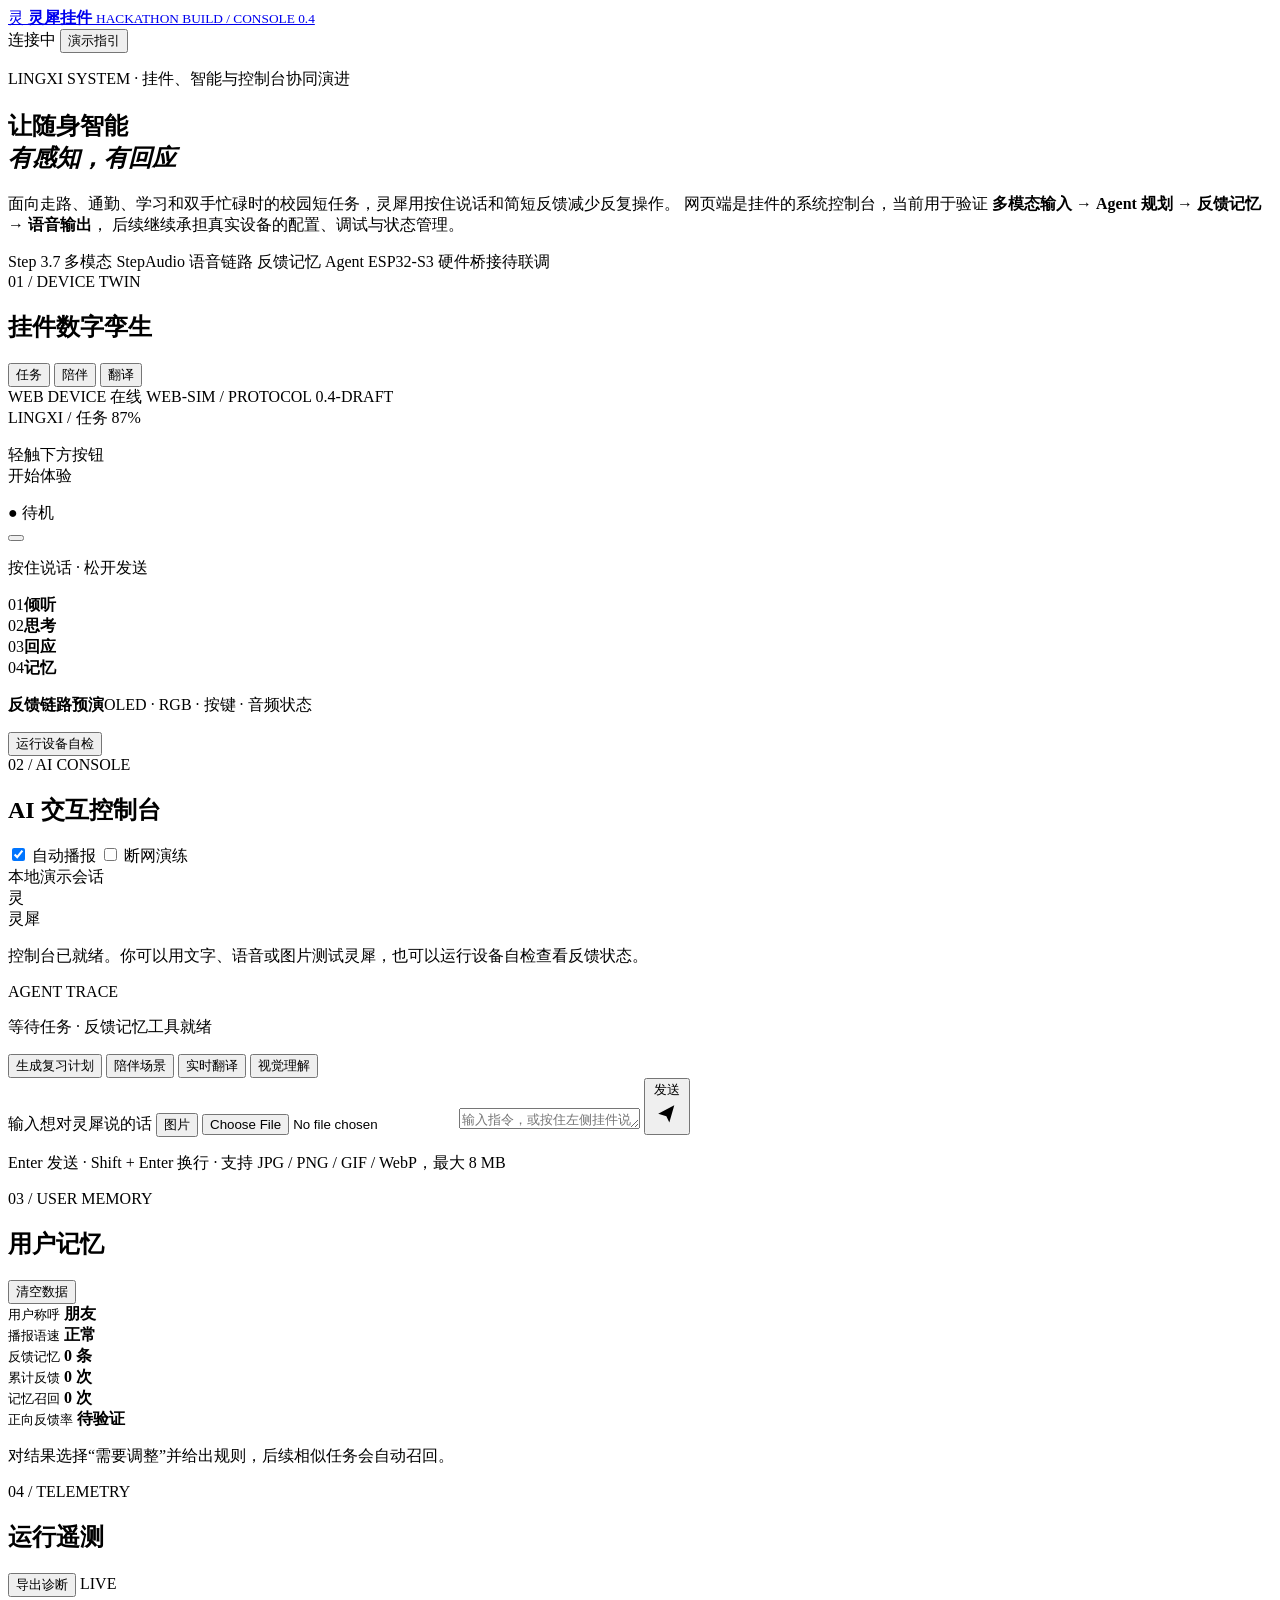
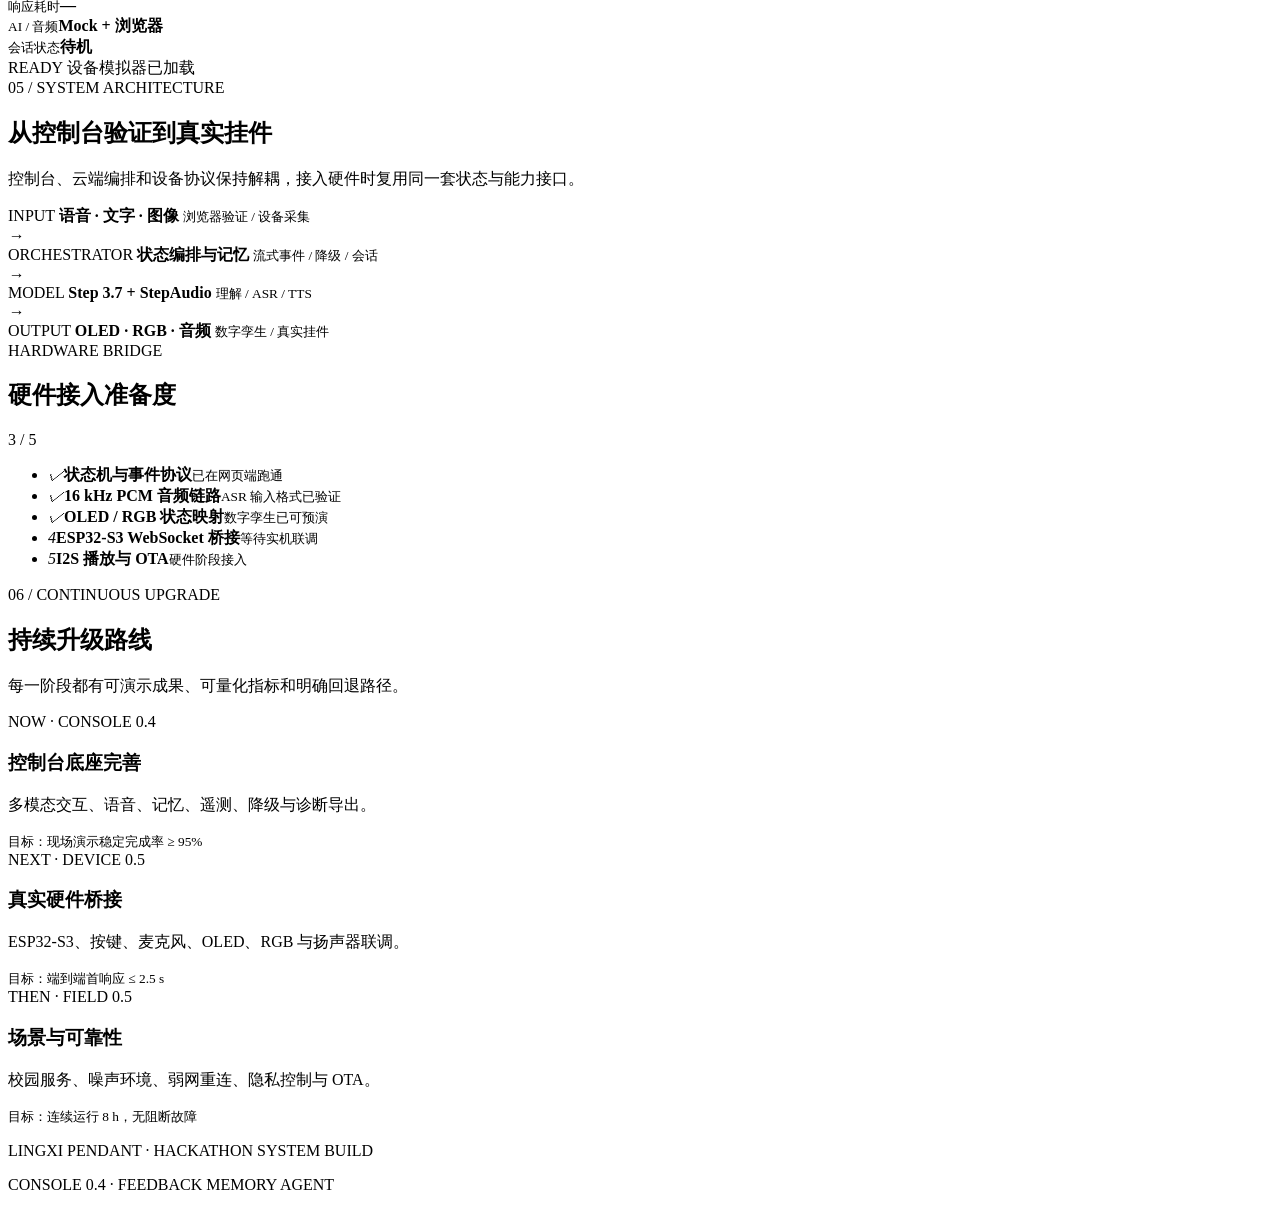
==== public/index.html @ 33b8f29c "feat: surface memory evidence for judging" ====
<!doctype html>
<html lang="zh-CN">
  <head>
    <meta charset="utf-8" />
    <meta name="viewport" content="width=device-width, initial-scale=1" />
    <meta
      name="description"
      content="灵犀挂件系统控制台：多模态交互、语音链路、设备状态、用户记忆与硬件接入准备度。"
    />
    <title>灵犀挂件 · 系统控制台</title>
    <link rel="icon" href="/favicon.svg" type="image/svg+xml" />
    <link rel="stylesheet" href="/styles.css" />
  </head>
  <body>
    <div class="ambient ambient-one" aria-hidden="true"></div>
    <div class="ambient ambient-two" aria-hidden="true"></div>

    <header class="topbar">
      <a class="brand" href="#demo" aria-label="灵犀挂件系统控制台首页">
        <span class="brand-mark" aria-hidden="true">灵</span>
        <span>
          <strong>灵犀挂件</strong>
          <small>HACKATHON BUILD / CONSOLE 0.4</small>
        </span>
      </a>
      <div class="topbar-actions">
        <span class="server-badge" id="serverBadge">
          <i aria-hidden="true"></i>
          <span>连接中</span>
        </span>
        <button class="ghost-button" id="showGuideButton" type="button">演示指引</button>
      </div>
    </header>

    <main id="demo">
      <section class="hero-copy" aria-labelledby="pageTitle">
        <div>
          <p class="kicker"><span>LINGXI SYSTEM</span> · 挂件、智能与控制台协同演进</p>
          <h1 id="pageTitle">让随身智能<br /><em>有感知，有回应</em></h1>
        </div>
        <p class="hero-description">
          面向走路、通勤、学习和双手忙碌时的校园短任务，灵犀用按住说话和简短反馈减少反复操作。
          网页端是挂件的系统控制台，当前用于验证
          <strong>多模态输入 → Agent 规划 → 反馈记忆 → 语音输出</strong>，
          后续继续承担真实设备的配置、调试与状态管理。
        </p>
      </section>

      <div class="build-strip" aria-label="当前系统能力">
        <span><i></i> Step 3.7 多模态</span>
        <span><i></i> StepAudio 语音链路</span>
        <span><i></i> 反馈记忆 Agent</span>
        <span class="planned"><i></i> ESP32-S3 硬件桥接待联调</span>
      </div>

      <section class="demo-grid" aria-label="灵犀挂件交互演示">
        <article class="device-card panel">
          <div class="panel-heading">
            <div>
              <span class="section-index">01 / DEVICE TWIN</span>
              <h2>挂件数字孪生</h2>
            </div>
            <div class="mode-select" role="group" aria-label="选择挂件模式">
              <button class="mode-option active" type="button" data-mode="assistant">任务</button>
              <button class="mode-option" type="button" data-mode="companion">陪伴</button>
              <button class="mode-option" type="button" data-mode="translate">翻译</button>
            </div>
          </div>

          <div class="device-meta" aria-label="当前设备信息">
            <span id="deviceIdLabel"><i></i> WEB DEVICE 在线</span>
            <span id="protocolLabel">WEB-SIM / PROTOCOL 0.4-DRAFT</span>
          </div>

          <div class="device-stage" data-state="idle" id="deviceStage">
            <div class="signal-waves" aria-hidden="true">
              <span></span><span></span><span></span>
            </div>
            <div class="lanyard" aria-hidden="true"></div>
            <div class="pendant-shadow" aria-hidden="true"></div>
            <div class="pendant-shell">
              <div class="rgb-ring" aria-hidden="true"></div>
              <div class="pendant-face">
                <div class="oled" aria-live="polite" aria-atomic="true">
                  <div class="oled-topline">
                    <span id="oledMode">LINGXI / 任务</span>
                    <span class="battery">87%</span>
                  </div>
                  <div class="oled-glyph" id="oledGlyph" aria-hidden="true">
                    <i></i><i></i><i></i><i></i><i></i>
                  </div>
                  <p id="oledText">轻触下方按钮<br />开始体验</p>
                  <span class="oled-status" id="oledStatus">● 待机</span>
                </div>
                <button
                  class="hardware-button"
                  id="talkButton"
                  type="button"
                  aria-label="按住说话，松开发送"
                >
                  <span aria-hidden="true"></span>
                </button>
                <div class="speaker" aria-hidden="true">
                  <i></i><i></i><i></i><i></i><i></i>
                </div>
              </div>
            </div>
            <p class="hold-tip" id="holdTip">按住说话 · 松开发送</p>
          </div>

          <div class="state-strip" aria-label="当前处理状态">
            <div class="state-item active" data-pipeline="listening">
              <span>01</span><strong>倾听</strong>
            </div>
            <i></i>
            <div class="state-item" data-pipeline="thinking">
              <span>02</span><strong>思考</strong>
            </div>
            <i></i>
            <div class="state-item" data-pipeline="speaking">
              <span>03</span><strong>回应</strong>
            </div>
            <i></i>
            <div class="state-item" data-pipeline="memory">
              <span>04</span><strong>记忆</strong>
            </div>
          </div>

          <div class="device-actions">
            <p><strong>反馈链路预演</strong><span>OLED · RGB · 按键 · 音频状态</span></p>
            <button class="self-test-button" id="selfTestButton" type="button">运行设备自检</button>
          </div>
        </article>

        <article class="conversation-card panel">
          <div class="panel-heading conversation-heading">
            <div>
              <span class="section-index">02 / AI CONSOLE</span>
              <h2>AI 交互控制台</h2>
            </div>
            <div class="console-toggles">
              <label class="offline-toggle audio-toggle" title="控制是否自动播放语音回复">
                <input id="audioToggle" type="checkbox" checked />
                <span aria-hidden="true"></span>
                自动播报
              </label>
              <label class="offline-toggle" title="模拟现场断网与优雅降级">
                <input id="offlineToggle" type="checkbox" />
                <span aria-hidden="true"></span>
                断网演练
              </label>
            </div>
          </div>

          <div class="conversation" id="conversation" aria-live="polite">
            <div class="date-divider"><span>本地演示会话</span></div>
            <div class="message assistant-message welcome-message">
              <div class="avatar">灵</div>
              <div>
                <span class="message-role">灵犀</span>
                <p>控制台已就绪。你可以用文字、语音或图片测试灵犀，也可以运行设备自检查看反馈状态。</p>
              </div>
            </div>
          </div>

          <div class="agent-trace" aria-live="polite">
            <span>AGENT TRACE</span>
            <p id="agentTraceText">等待任务 · 反馈记忆工具就绪</p>
          </div>

          <div class="suggestions" aria-label="推荐演示问题">
            <button type="button" data-prompt="请帮我制定一个晚上两小时的复习计划，给出步骤和理由">生成复习计划</button>
            <button type="button" data-mode-target="companion" data-prompt="今天心情不好怎么办">陪伴场景</button>
            <button type="button" data-mode-target="translate" data-prompt="翻译：请问附近有不含花生的菜吗？">实时翻译</button>
            <button type="button" data-action="image">视觉理解</button>
          </div>

          <form class="composer" id="composer">
            <label class="sr-only" for="messageInput">输入想对灵犀说的话</label>
            <button class="attach-button" id="imageButton" type="button" aria-label="添加图片" title="添加图片进行视觉问答">图片</button>
            <input class="sr-only" id="imageInput" type="file" accept="image/jpeg,image/png,image/gif,image/webp" />
            <textarea
              id="messageInput"
              rows="1"
              maxlength="500"
              placeholder="输入指令，或按住左侧挂件说话…"
            ></textarea>
            <button class="send-button" id="sendButton" type="submit" aria-label="发送消息">
              <span>发送</span>
              <svg viewBox="0 0 24 24" aria-hidden="true">
                <path d="m5 12 13-7-4 14-2.4-5.1L5 12Z"></path>
              </svg>
            </button>
          </form>
          <div class="image-preview" id="imagePreview" hidden>
            <img id="imagePreviewImage" alt="待发送的图片预览" />
            <span id="imagePreviewName"></span>
            <button id="removeImageButton" type="button" aria-label="移除图片">×</button>
          </div>
          <p class="composer-note">Enter 发送 · Shift + Enter 换行 · 支持 JPG / PNG / GIF / WebP，最大 8 MB</p>
        </article>
      </section>

      <section class="insights-grid" aria-label="控制台状态与记忆">
        <article class="memory-card panel">
          <div class="mini-heading">
            <div>
              <span class="section-index">03 / USER MEMORY</span>
              <h2>用户记忆</h2>
            </div>
            <button class="text-button" id="resetButton" type="button">清空数据</button>
          </div>
          <div class="profile-grid">
            <div>
              <small>用户称呼</small>
              <strong id="profileName">朋友</strong>
            </div>
            <div>
              <small>播报语速</small>
              <strong id="profileRate">正常</strong>
            </div>
            <div>
              <small>反馈记忆</small>
              <strong id="feedbackMemoryCount">0 条</strong>
            </div>
          </div>
          <div class="memory-evidence" aria-label="反馈记忆效果指标">
            <div>
              <small>累计反馈</small>
              <strong id="feedbackCountMetric">0 次</strong>
            </div>
            <div>
              <small>记忆召回</small>
              <strong id="recallUsesMetric">0 次</strong>
            </div>
            <div>
              <small>正向反馈率</small>
              <strong id="positiveRateMetric">待验证</strong>
            </div>
          </div>
          <p class="memory-note" id="memoryNote">
            对结果选择“需要调整”并给出规则，后续相似任务会自动召回。
          </p>
        </article>

        <article class="metrics-card panel">
          <div class="mini-heading">
            <div>
              <span class="section-index">04 / TELEMETRY</span>
              <h2>运行遥测</h2>
            </div>
            <div class="telemetry-actions">
              <button class="text-button" id="exportButton" type="button">导出诊断</button>
              <span class="live-label"><i></i> LIVE</span>
            </div>
          </div>
          <div class="metric-row">
            <div><small>响应耗时</small><strong id="latencyMetric">—</strong></div>
            <div><small>AI / 音频</small><strong id="providerMetric">Mock + 浏览器</strong></div>
            <div><small>会话状态</small><strong id="sessionMetric">待机</strong></div>
          </div>
          <div class="event-log" id="eventLog" aria-live="polite">
            <span><time>READY</time> 设备模拟器已加载</span>
          </div>
        </article>
      </section>

      <section class="system-section" aria-labelledby="systemTitle">
        <div class="section-heading-wide">
          <div>
            <span class="section-index">05 / SYSTEM ARCHITECTURE</span>
            <h2 id="systemTitle">从控制台验证到真实挂件</h2>
          </div>
          <p>控制台、云端编排和设备协议保持解耦，接入硬件时复用同一套状态与能力接口。</p>
        </div>

        <div class="system-grid">
          <article class="architecture-card panel">
            <div class="flow-node input-node">
              <span>INPUT</span>
              <strong>语音 · 文字 · 图像</strong>
              <small>浏览器验证 / 设备采集</small>
            </div>
            <i class="flow-arrow" aria-hidden="true">→</i>
            <div class="flow-node core-node">
              <span>ORCHESTRATOR</span>
              <strong>状态编排与记忆</strong>
              <small>流式事件 / 降级 / 会话</small>
            </div>
            <i class="flow-arrow" aria-hidden="true">→</i>
            <div class="flow-node model-node">
              <span>MODEL</span>
              <strong>Step 3.7 + StepAudio</strong>
              <small>理解 / ASR / TTS</small>
            </div>
            <i class="flow-arrow" aria-hidden="true">→</i>
            <div class="flow-node output-node">
              <span>OUTPUT</span>
              <strong>OLED · RGB · 音频</strong>
              <small>数字孪生 / 真实挂件</small>
            </div>
          </article>

          <article class="readiness-card panel">
            <div class="mini-heading">
              <div>
                <span class="section-index">HARDWARE BRIDGE</span>
                <h2>硬件接入准备度</h2>
              </div>
              <span class="readiness-score">3 / 5</span>
            </div>
            <ul class="readiness-list">
              <li class="ready"><i>✓</i><span><strong>状态机与事件协议</strong><small>已在网页端跑通</small></span></li>
              <li class="ready"><i>✓</i><span><strong>16 kHz PCM 音频链路</strong><small>ASR 输入格式已验证</small></span></li>
              <li class="ready"><i>✓</i><span><strong>OLED / RGB 状态映射</strong><small>数字孪生已可预演</small></span></li>
              <li><i>4</i><span><strong>ESP32-S3 WebSocket 桥接</strong><small>等待实机联调</small></span></li>
              <li><i>5</i><span><strong>I2S 播放与 OTA</strong><small>硬件阶段接入</small></span></li>
            </ul>
          </article>
        </div>
      </section>

      <section class="roadmap-card panel" aria-labelledby="roadmapTitle">
        <div class="section-heading-wide roadmap-heading">
          <div>
            <span class="section-index">06 / CONTINUOUS UPGRADE</span>
            <h2 id="roadmapTitle">持续升级路线</h2>
          </div>
          <p>每一阶段都有可演示成果、可量化指标和明确回退路径。</p>
        </div>
        <div class="roadmap-grid">
          <article class="roadmap-item current">
            <span>NOW · CONSOLE 0.4</span>
            <h3>控制台底座完善</h3>
            <p>多模态交互、语音、记忆、遥测、降级与诊断导出。</p>
            <small>目标：现场演示稳定完成率 ≥ 95%</small>
          </article>
          <article class="roadmap-item">
            <span>NEXT · DEVICE 0.5</span>
            <h3>真实硬件桥接</h3>
            <p>ESP32-S3、按键、麦克风、OLED、RGB 与扬声器联调。</p>
            <small>目标：端到端首响应 ≤ 2.5 s</small>
          </article>
          <article class="roadmap-item">
            <span>THEN · FIELD 0.5</span>
            <h3>场景与可靠性</h3>
            <p>校园服务、噪声环境、弱网重连、隐私控制与 OTA。</p>
            <small>目标：连续运行 8 h，无阻断故障</small>
          </article>
        </div>
      </section>
    </main>

    <footer>
      <p>LINGXI PENDANT · HACKATHON SYSTEM BUILD</p>
      <p>CONSOLE 0.4 · FEEDBACK MEMORY AGENT</p>
    </footer>

    <dialog class="guide-dialog feedback-dialog" id="feedbackDialog">
      <form id="feedbackForm">
        <div class="dialog-top">
          <span class="section-index">FEEDBACK MEMORY</span>
          <button id="cancelFeedbackButton" type="button" aria-label="关闭反馈">×</button>
        </div>
        <h2>告诉灵犀下次怎么做</h2>
        <p>你的修改会被沉淀为一条规则，并在后续相似任务中自动检索。</p>
        <label for="feedbackInput">改进建议</label>
        <textarea
          id="feedbackInput"
          maxlength="240"
          rows="4"
          required
          placeholder="例如：以后回答更简短，先给结论，再补充一个理由。"
        ></textarea>
        <div class="feedback-dialog-actions">
          <button id="skipFeedbackButton" type="button">仅记录不满意</button>
          <button class="primary-dialog-button" type="submit">保存为反馈记忆</button>
        </div>
      </form>
    </dialog>

    <dialog class="guide-dialog" id="guideDialog">
      <form method="dialog">
        <div class="dialog-top">
          <span class="section-index">5 MINUTE DEMO</span>
          <button type="submit" aria-label="关闭演示指引">×</button>
        </div>
        <h2>建议演示顺序</h2>
        <ol>
          <li><span>01</span><p><strong>任务</strong>点击“生成复习计划”，观察 Agent 规划与工具调用。</p></li>
          <li><span>02</span><p><strong>反馈</strong>选择“需要调整”，输入“以后更简短，先给结论，只列三步”。</p></li>
          <li><span>03</span><p><strong>召回</strong>再次提交相似任务，观察记忆命中、token 和结果变化。</p></li>
          <li><span>04</span><p><strong>视觉</strong>添加图片，展示 Step 3.7 原生多模态理解。</p></li>
          <li><span>05</span><p><strong>设备</strong>运行设备自检，展示 OLED / RGB 状态映射。</p></li>
          <li><span>06</span><p><strong>容错</strong>打开“断网演练”，展示优雅降级。</p></li>
        </ol>
        <button class="primary-dialog-button" type="submit">开始体验</button>
      </form>
    </dialog>

    <div class="toast" id="toast" role="status" aria-live="polite"></div>
    <script src="/app.js" defer></script>
  </body>
</html>
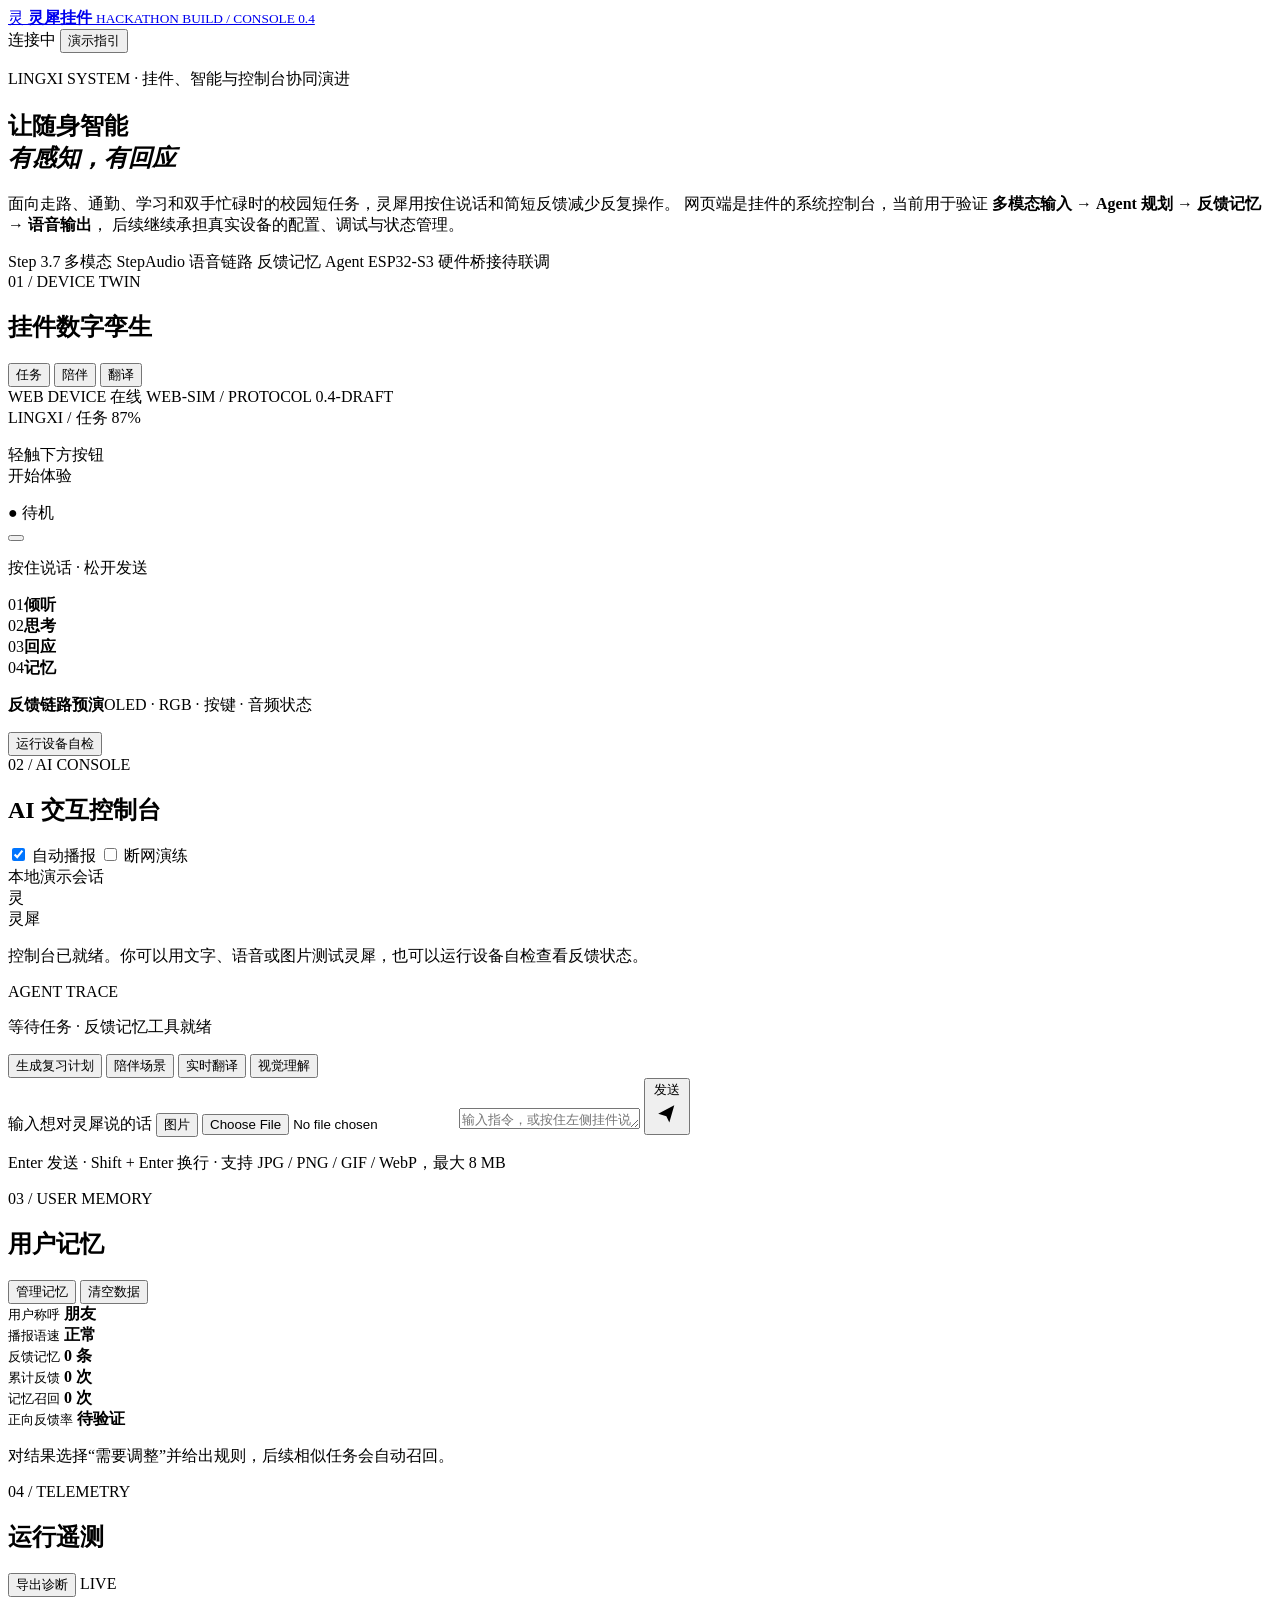
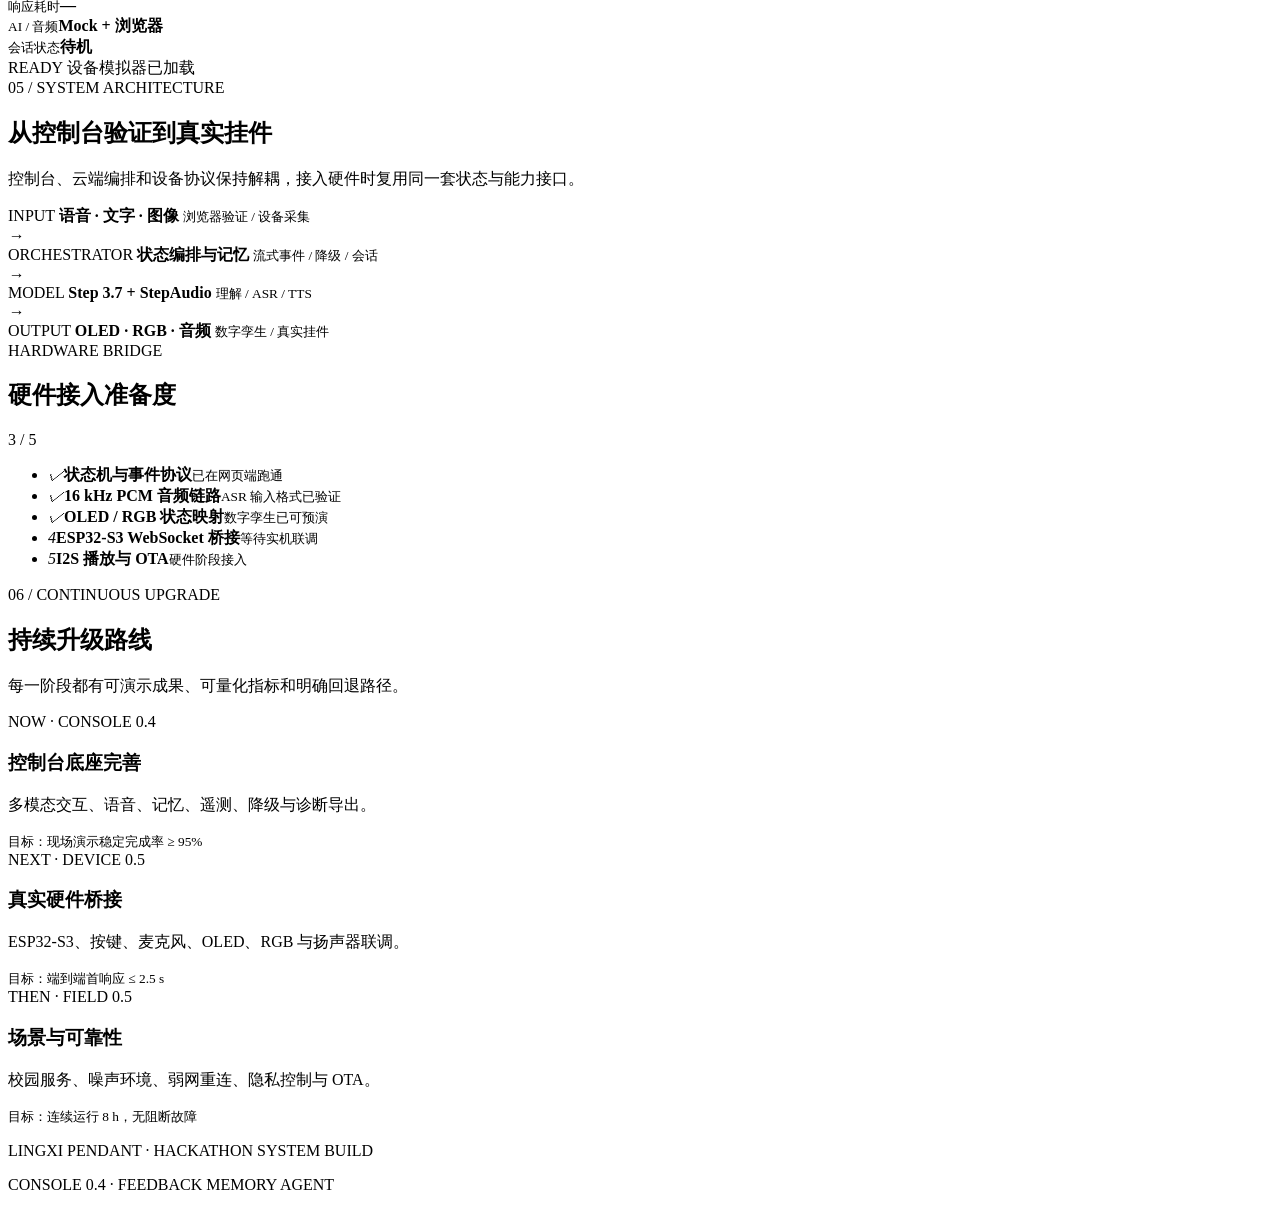
==== commit 813fdb8c: "feat: harden memory controls and device sessions" ====
--- a/public/index.html
+++ b/public/index.html
@@ -208,7 +208,10 @@
               <span class="section-index">03 / USER MEMORY</span>
               <h2>用户记忆</h2>
             </div>
-            <button class="text-button" id="resetButton" type="button">清空数据</button>
+            <div class="memory-card-actions">
+              <button class="text-button" id="manageMemoryButton" type="button">管理记忆</button>
+              <button class="text-button danger-text-button" id="resetButton" type="button">清空数据</button>
+            </div>
           </div>
           <div class="profile-grid">
             <div>
@@ -379,6 +382,20 @@
       </form>
     </dialog>
 
+    <dialog class="guide-dialog memory-manager-dialog" id="memoryDialog">
+      <form>
+        <div class="dialog-top">
+          <span class="section-index">MEMORY CONTROL</span>
+          <button id="closeMemoryButton" type="button" aria-label="关闭记忆管理">×</button>
+        </div>
+        <h2>反馈记忆管理</h2>
+        <p>规则只属于当前匿名访客。删除后，它不会再进入后续任务提示。</p>
+        <div class="memory-list" id="memoryList" aria-live="polite">
+          <p class="memory-list-empty">正在读取…</p>
+        </div>
+      </form>
+    </dialog>
+
     <dialog class="guide-dialog" id="guideDialog">
       <form method="dialog">
         <div class="dialog-top">
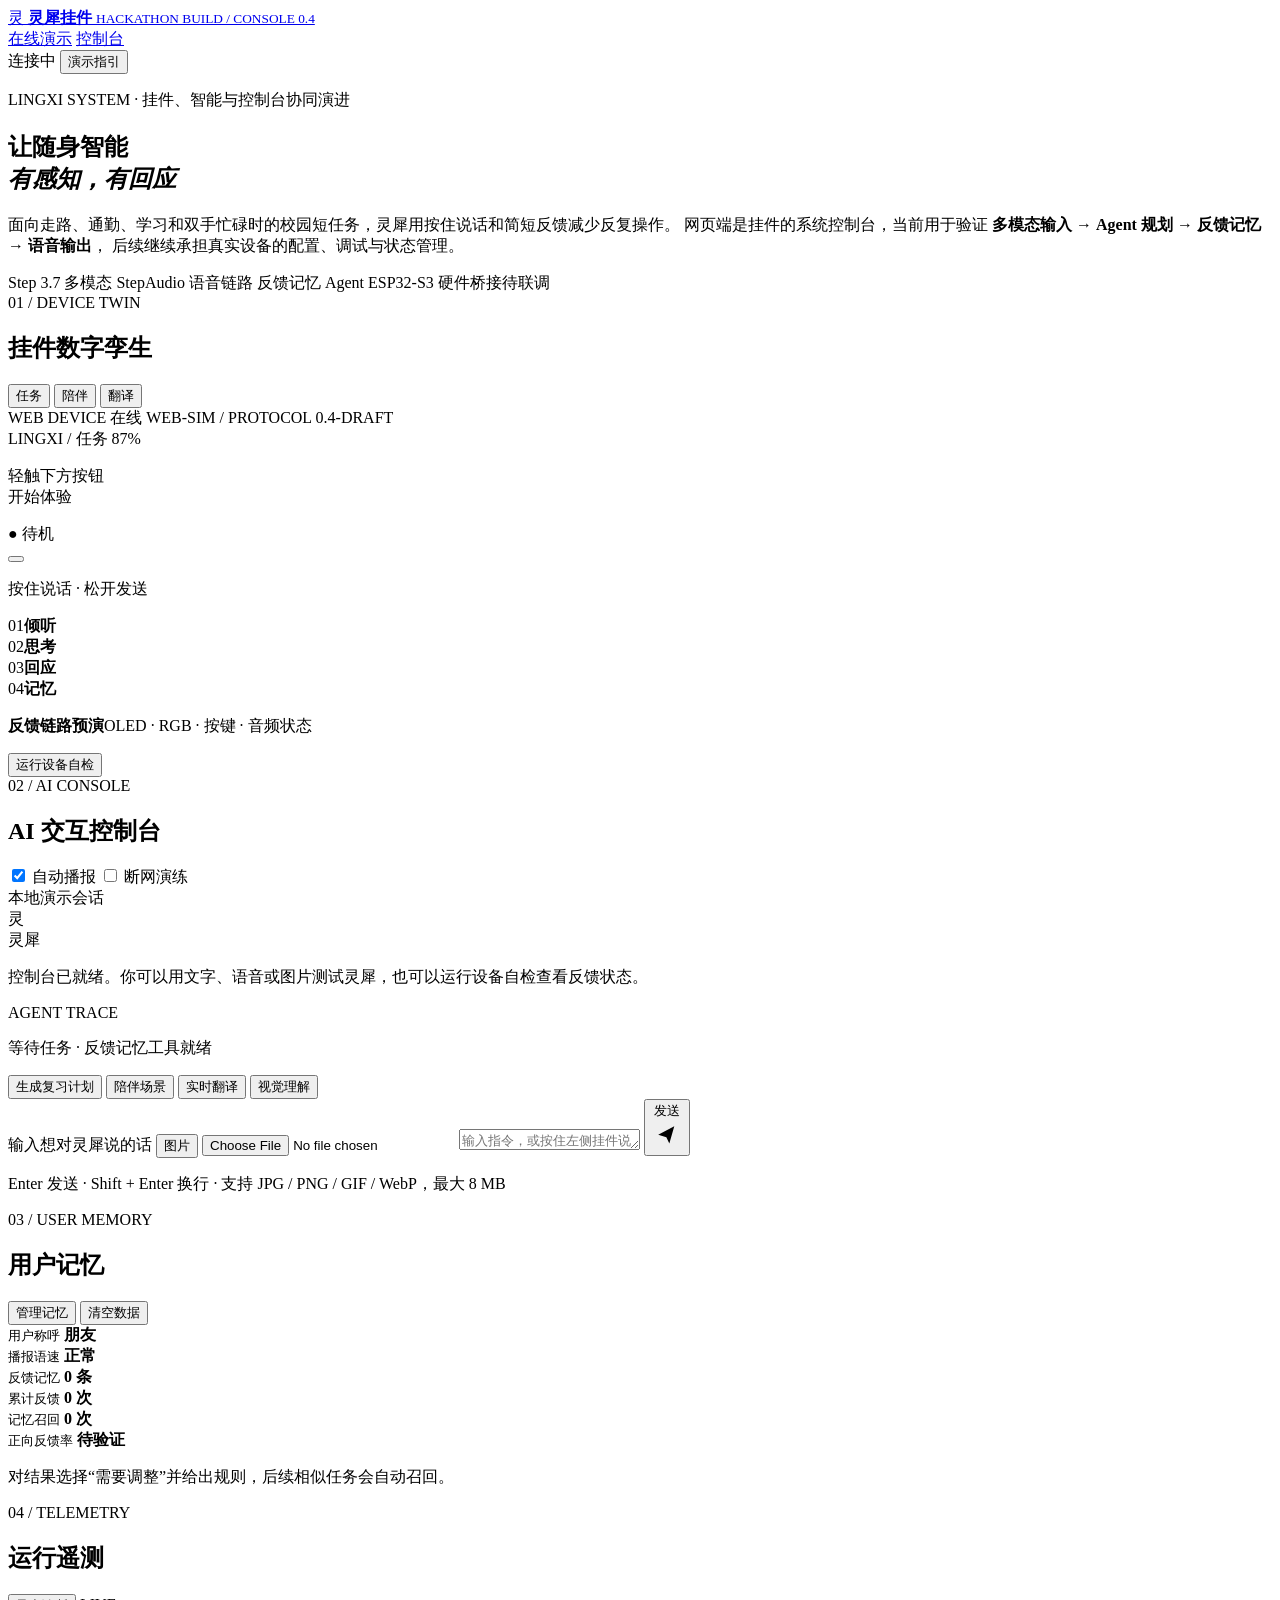
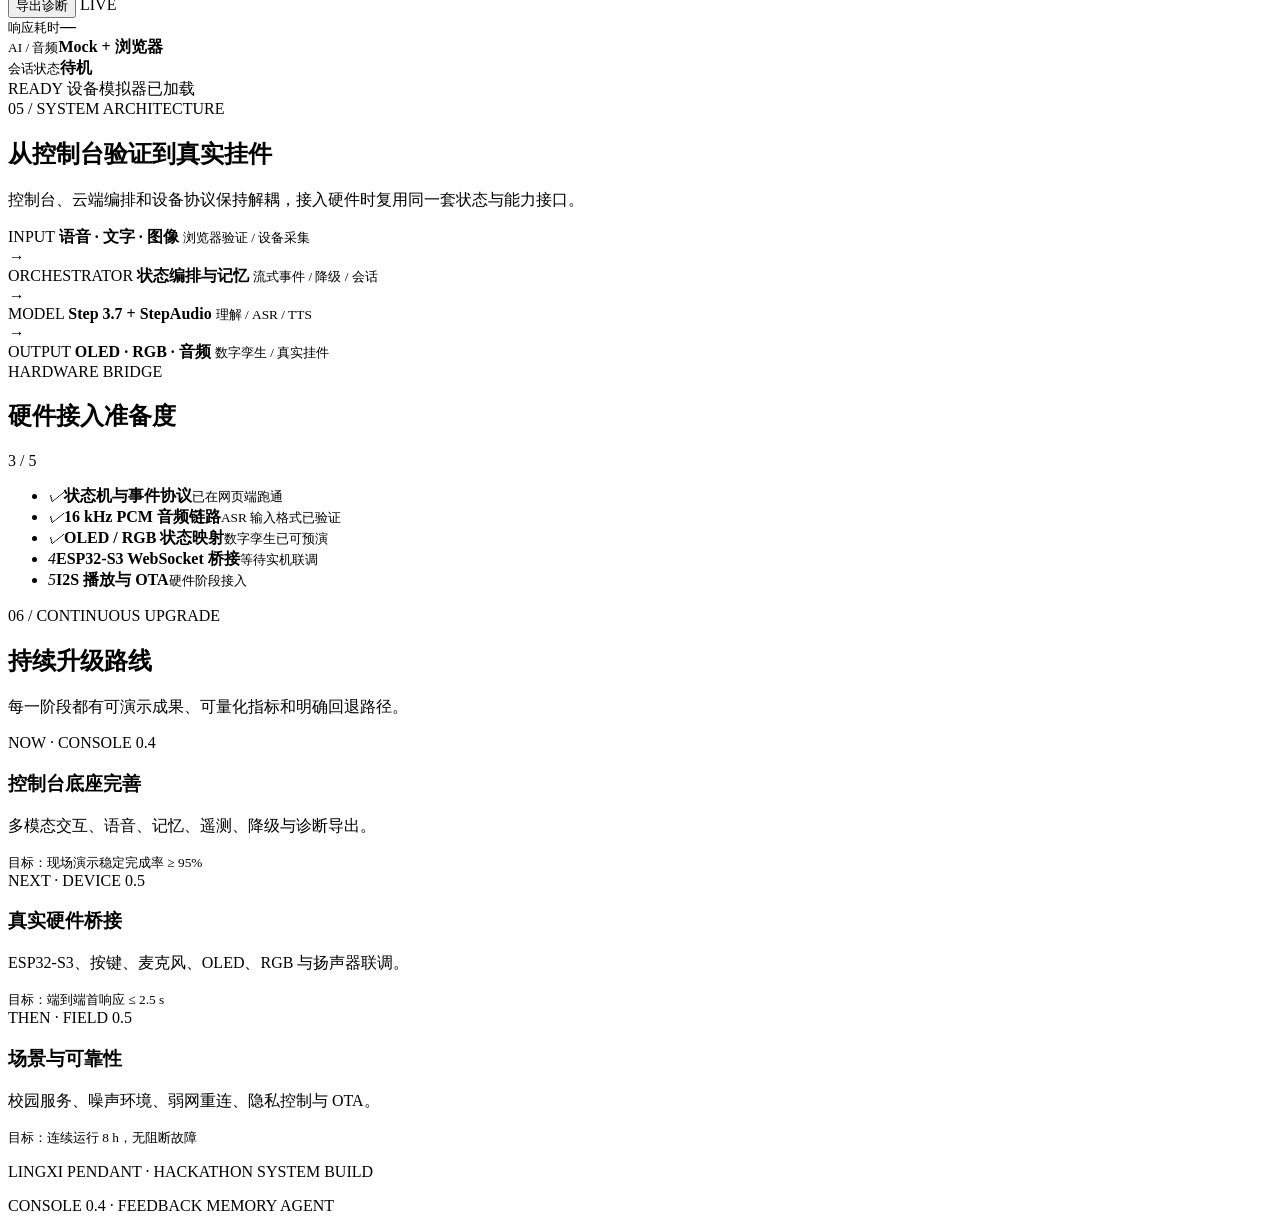
==== commit 0bea5245: "feat: split online demo and system console" ====
--- a/public/index.html
+++ b/public/index.html
@@ -16,13 +16,17 @@
     <div class="ambient ambient-two" aria-hidden="true"></div>
 
     <header class="topbar">
-      <a class="brand" href="#demo" aria-label="灵犀挂件系统控制台首页">
+      <a class="brand" href="/console" aria-label="灵犀挂件系统控制台首页">
         <span class="brand-mark" aria-hidden="true">灵</span>
         <span>
           <strong>灵犀挂件</strong>
           <small>HACKATHON BUILD / CONSOLE 0.4</small>
         </span>
       </a>
+      <nav class="site-nav" aria-label="产品入口">
+        <a href="/demo">在线演示</a>
+        <a class="active" href="/console" aria-current="page">控制台</a>
+      </nav>
       <div class="topbar-actions">
         <span class="server-badge" id="serverBadge">
           <i aria-hidden="true"></i>
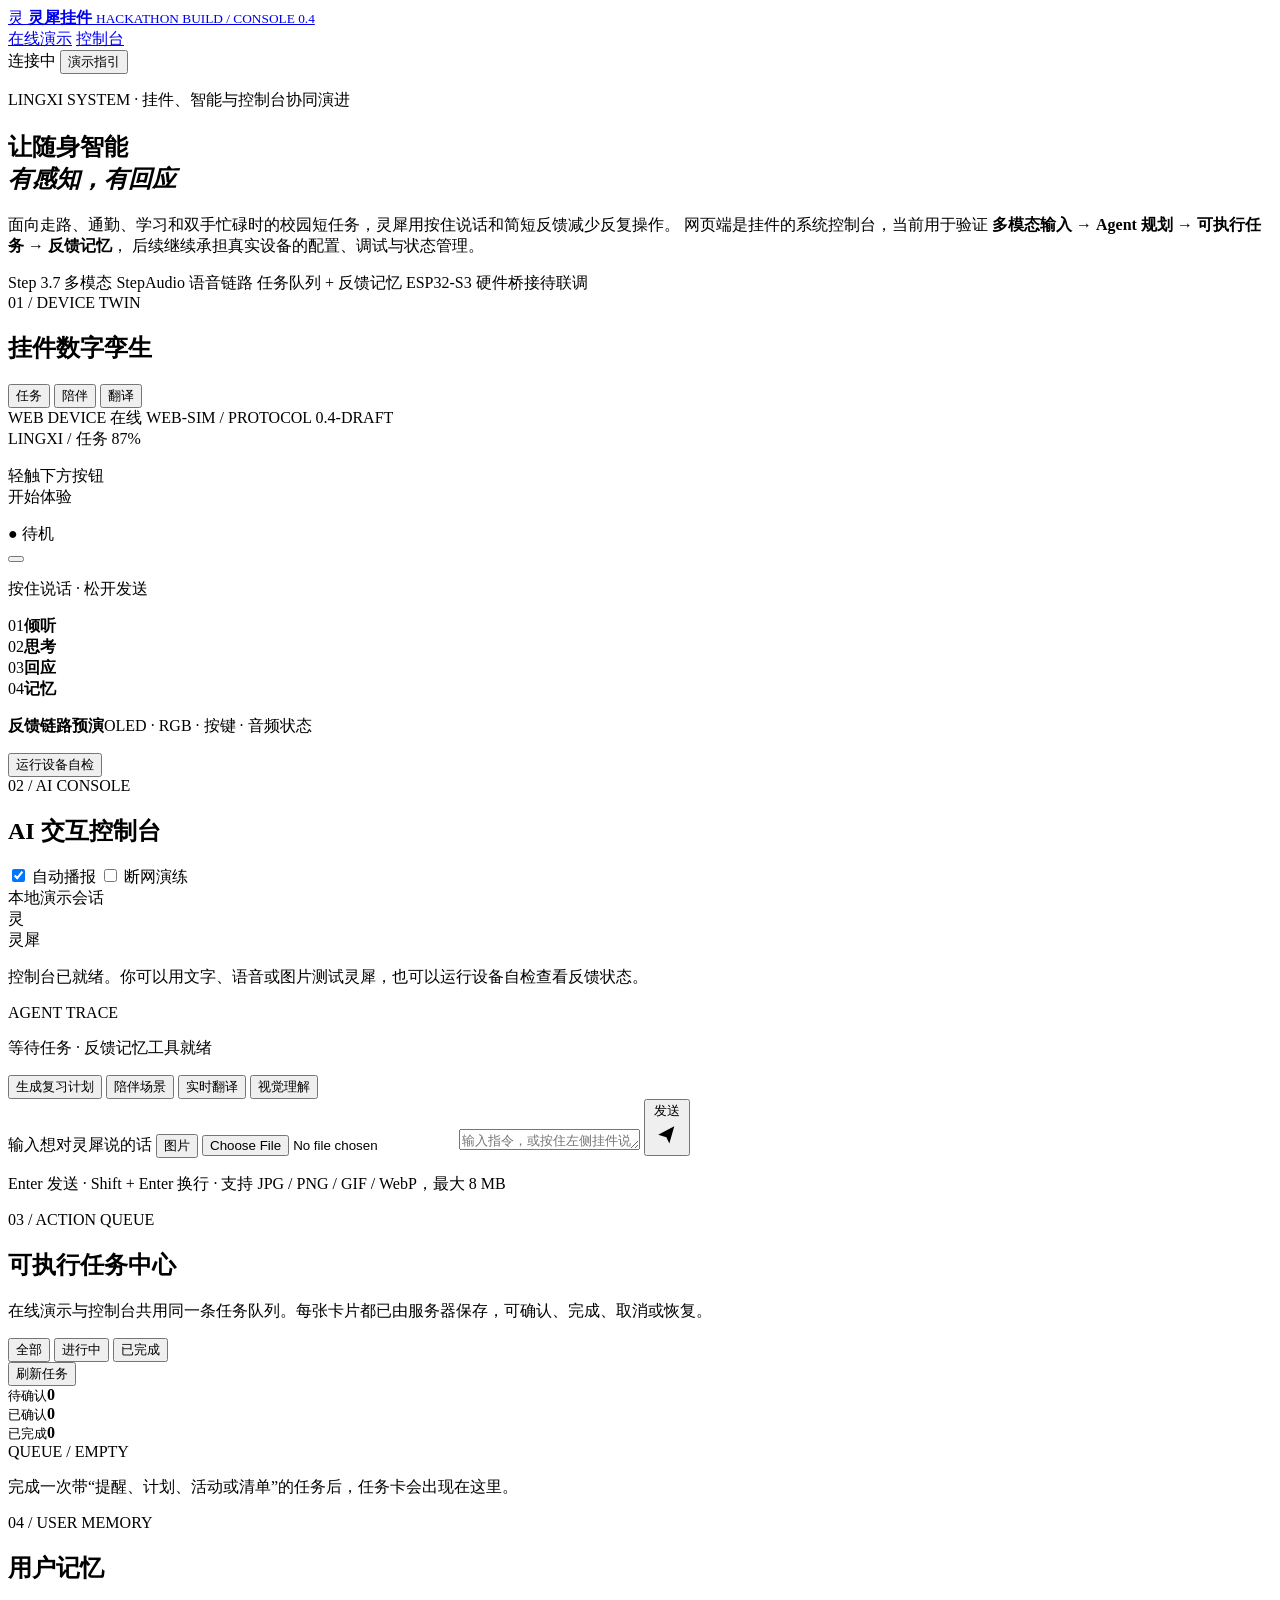
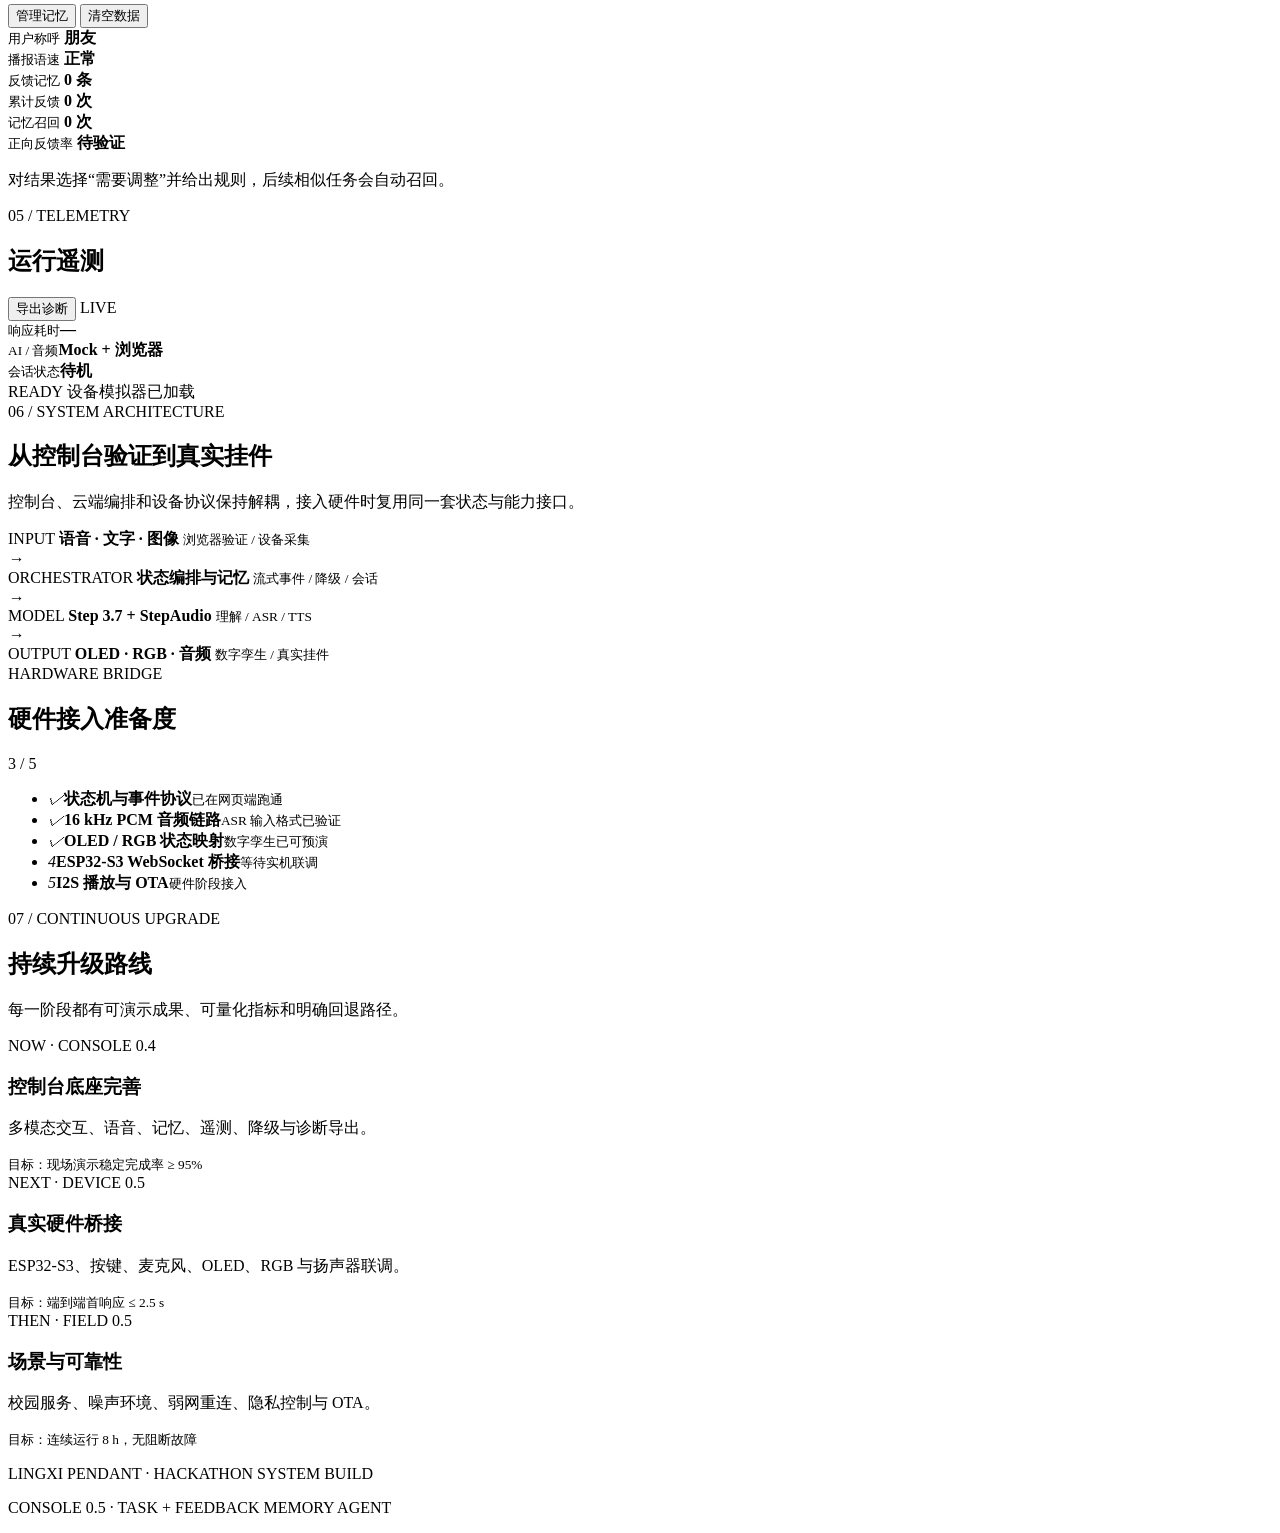
==== commit fbe3173e: "feat: persist actionable task cards" ====
--- a/public/index.html
+++ b/public/index.html
@@ -45,7 +45,7 @@
         <p class="hero-description">
           面向走路、通勤、学习和双手忙碌时的校园短任务，灵犀用按住说话和简短反馈减少反复操作。
           网页端是挂件的系统控制台，当前用于验证
-          <strong>多模态输入 → Agent 规划 → 反馈记忆 → 语音输出</strong>，
+          <strong>多模态输入 → Agent 规划 → 可执行任务 → 反馈记忆</strong>，
           后续继续承担真实设备的配置、调试与状态管理。
         </p>
       </section>
@@ -53,7 +53,7 @@
       <div class="build-strip" aria-label="当前系统能力">
         <span><i></i> Step 3.7 多模态</span>
         <span><i></i> StepAudio 语音链路</span>
-        <span><i></i> 反馈记忆 Agent</span>
+        <span><i></i> 任务队列 + 反馈记忆</span>
         <span class="planned"><i></i> ESP32-S3 硬件桥接待联调</span>
       </div>
 
@@ -205,11 +205,37 @@
         </article>
       </section>
 
+      <section class="task-center panel" aria-labelledby="taskCenterTitle">
+        <div class="task-center-heading">
+          <div>
+            <span class="section-index">03 / ACTION QUEUE</span>
+            <h2 id="taskCenterTitle">可执行任务中心</h2>
+            <p>在线演示与控制台共用同一条任务队列。每张卡片都已由服务器保存，可确认、完成、取消或恢复。</p>
+          </div>
+          <div class="task-center-controls">
+            <div class="task-filters" role="group" aria-label="筛选任务状态">
+              <button class="active" type="button" data-task-filter="all">全部</button>
+              <button type="button" data-task-filter="open">进行中</button>
+              <button type="button" data-task-filter="completed">已完成</button>
+            </div>
+            <button class="text-button" id="refreshTasksButton" type="button">刷新任务</button>
+          </div>
+        </div>
+        <div class="task-summary" aria-label="任务统计">
+          <div><small>待确认</small><strong id="pendingTaskCount">0</strong></div>
+          <div><small>已确认</small><strong id="confirmedTaskCount">0</strong></div>
+          <div><small>已完成</small><strong id="completedTaskCount">0</strong></div>
+        </div>
+        <div class="task-list" id="taskList" aria-live="polite">
+          <div class="task-empty"><span>QUEUE / EMPTY</span><p>完成一次带“提醒、计划、活动或清单”的任务后，任务卡会出现在这里。</p></div>
+        </div>
+      </section>
+
       <section class="insights-grid" aria-label="控制台状态与记忆">
         <article class="memory-card panel">
           <div class="mini-heading">
             <div>
-              <span class="section-index">03 / USER MEMORY</span>
+              <span class="section-index">04 / USER MEMORY</span>
               <h2>用户记忆</h2>
             </div>
             <div class="memory-card-actions">
@@ -253,7 +279,7 @@
         <article class="metrics-card panel">
           <div class="mini-heading">
             <div>
-              <span class="section-index">04 / TELEMETRY</span>
+              <span class="section-index">05 / TELEMETRY</span>
               <h2>运行遥测</h2>
             </div>
             <div class="telemetry-actions">
@@ -275,7 +301,7 @@
       <section class="system-section" aria-labelledby="systemTitle">
         <div class="section-heading-wide">
           <div>
-            <span class="section-index">05 / SYSTEM ARCHITECTURE</span>
+            <span class="section-index">06 / SYSTEM ARCHITECTURE</span>
             <h2 id="systemTitle">从控制台验证到真实挂件</h2>
           </div>
           <p>控制台、云端编排和设备协议保持解耦，接入硬件时复用同一套状态与能力接口。</p>
@@ -330,7 +356,7 @@
       <section class="roadmap-card panel" aria-labelledby="roadmapTitle">
         <div class="section-heading-wide roadmap-heading">
           <div>
-            <span class="section-index">06 / CONTINUOUS UPGRADE</span>
+            <span class="section-index">07 / CONTINUOUS UPGRADE</span>
             <h2 id="roadmapTitle">持续升级路线</h2>
           </div>
           <p>每一阶段都有可演示成果、可量化指标和明确回退路径。</p>
@@ -360,7 +386,7 @@
 
     <footer>
       <p>LINGXI PENDANT · HACKATHON SYSTEM BUILD</p>
-      <p>CONSOLE 0.4 · FEEDBACK MEMORY AGENT</p>
+      <p>CONSOLE 0.5 · TASK + FEEDBACK MEMORY AGENT</p>
     </footer>
 
     <dialog class="guide-dialog feedback-dialog" id="feedbackDialog">
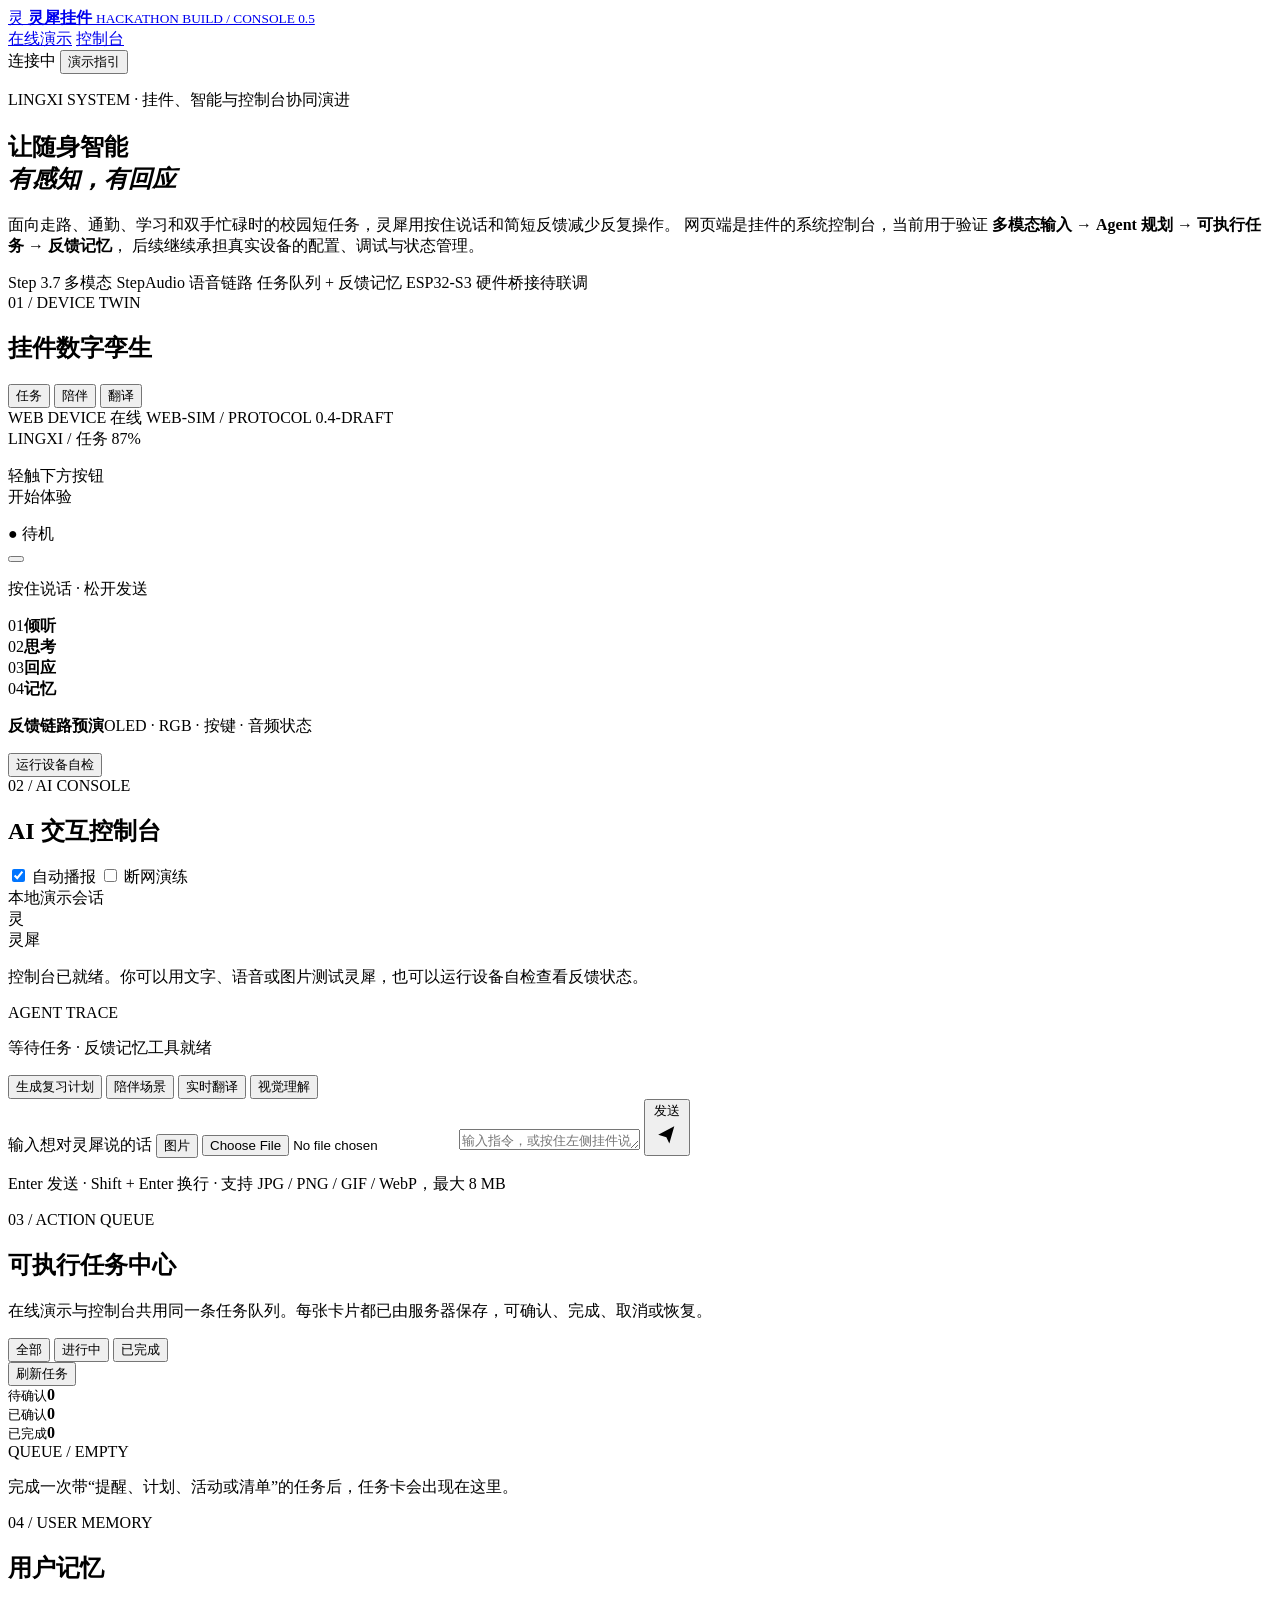
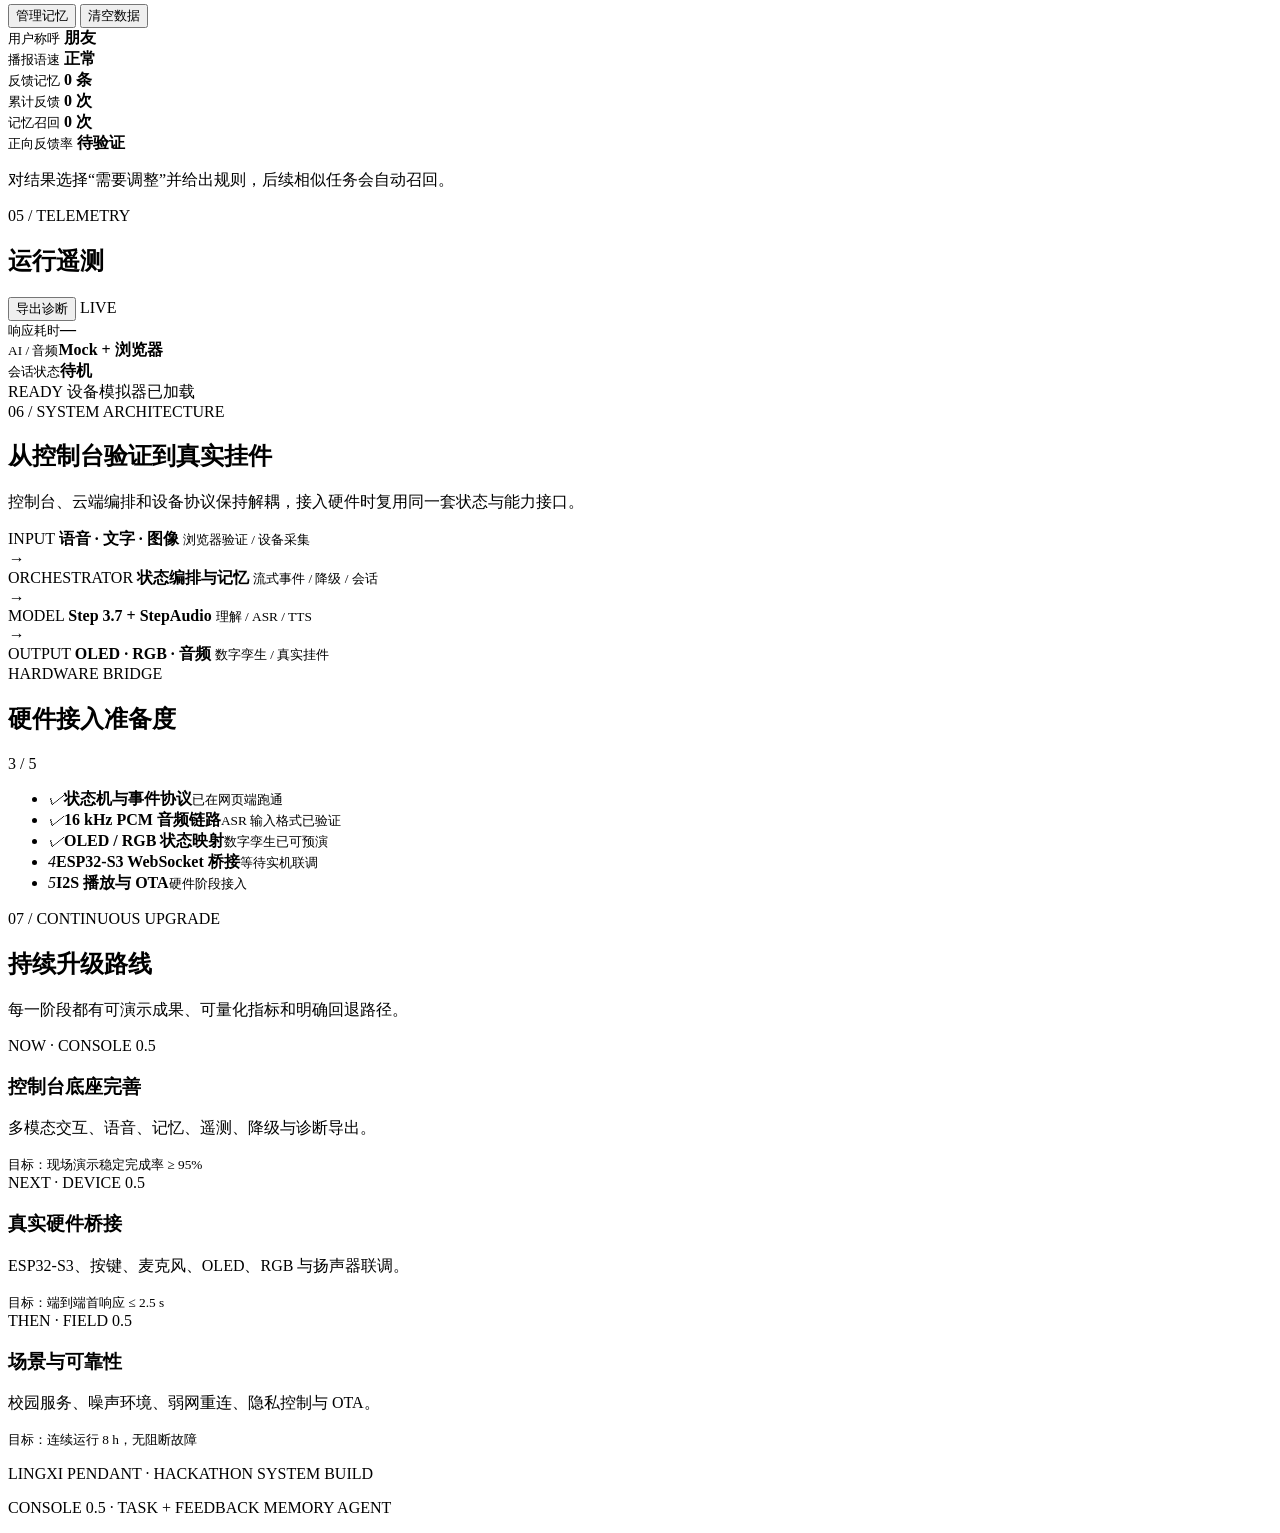
==== commit 3e46a9bb: "chore: align console version labels" ====
--- a/public/index.html
+++ b/public/index.html
@@ -20,7 +20,7 @@
         <span class="brand-mark" aria-hidden="true">灵</span>
         <span>
           <strong>灵犀挂件</strong>
-          <small>HACKATHON BUILD / CONSOLE 0.4</small>
+            <small>HACKATHON BUILD / CONSOLE 0.5</small>
         </span>
       </a>
       <nav class="site-nav" aria-label="产品入口">
@@ -363,7 +363,7 @@
         </div>
         <div class="roadmap-grid">
           <article class="roadmap-item current">
-            <span>NOW · CONSOLE 0.4</span>
+            <span>NOW · CONSOLE 0.5</span>
             <h3>控制台底座完善</h3>
             <p>多模态交互、语音、记忆、遥测、降级与诊断导出。</p>
             <small>目标：现场演示稳定完成率 ≥ 95%</small>
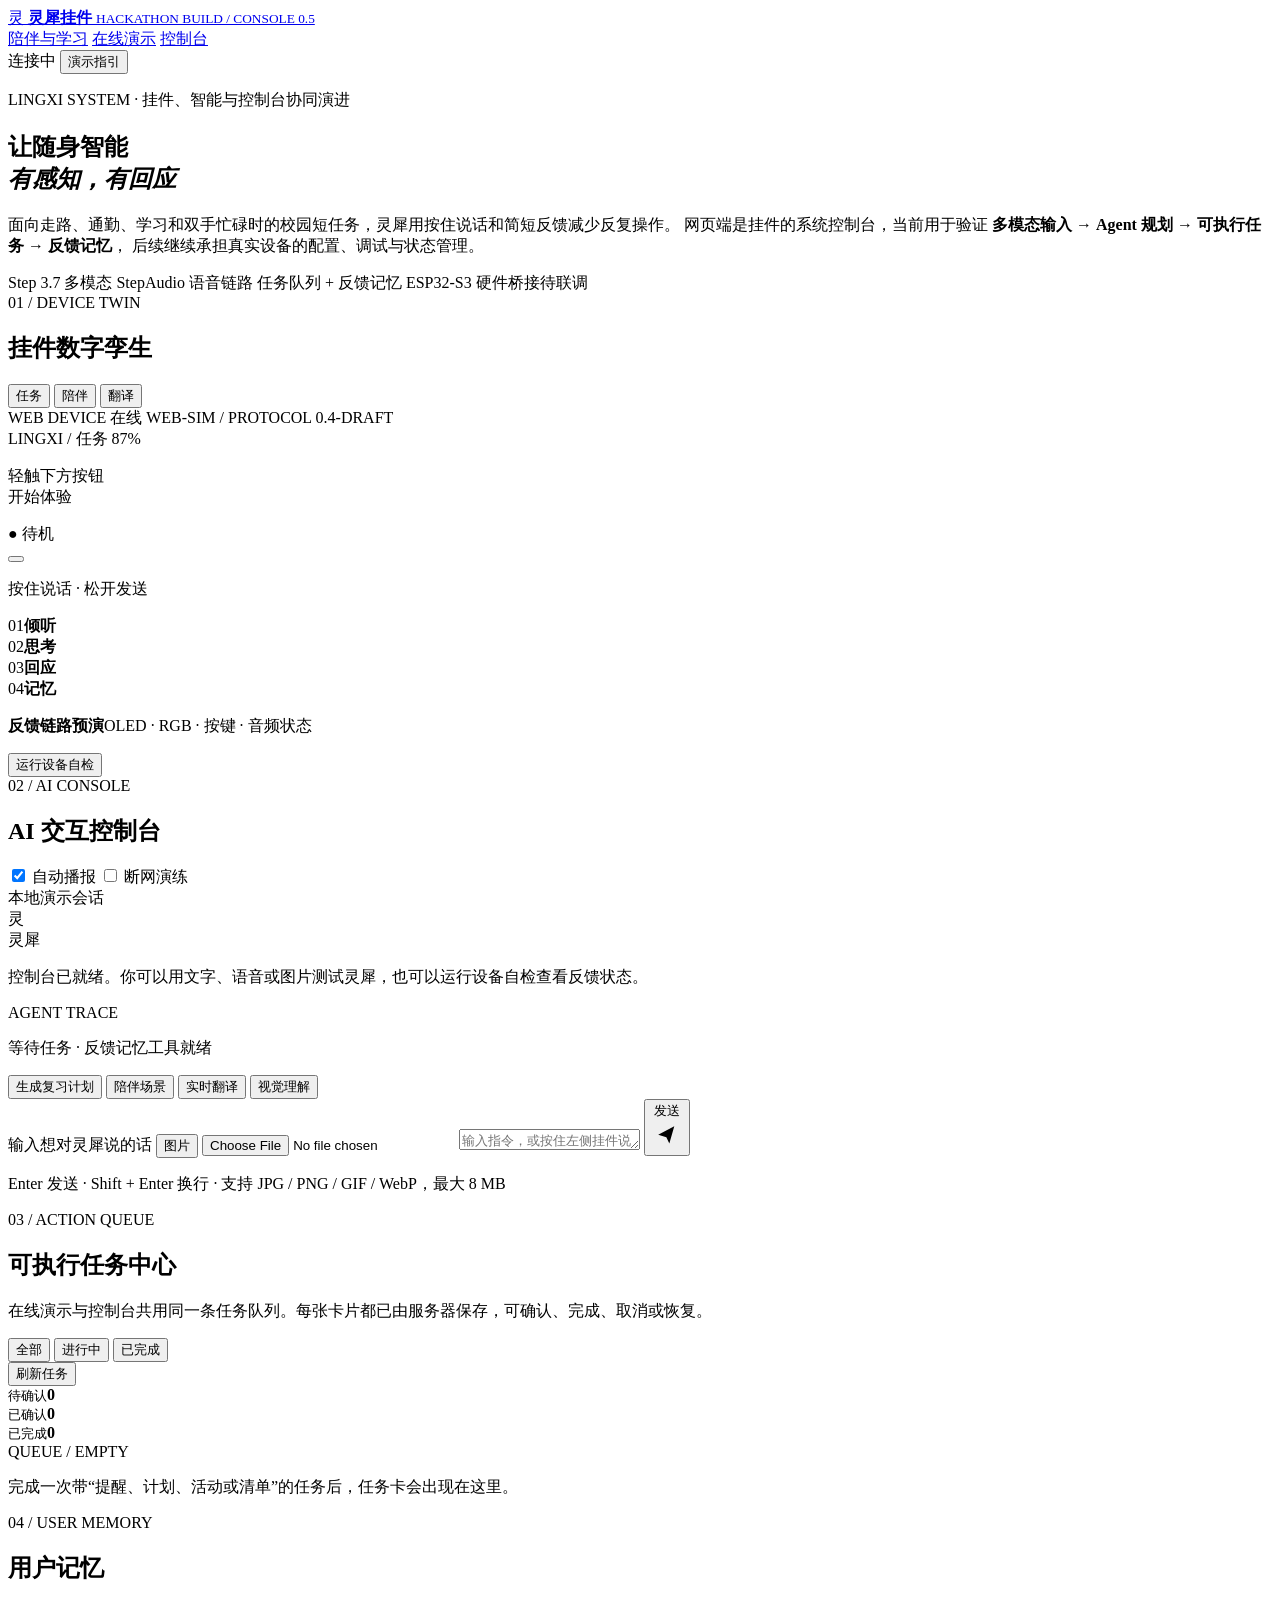
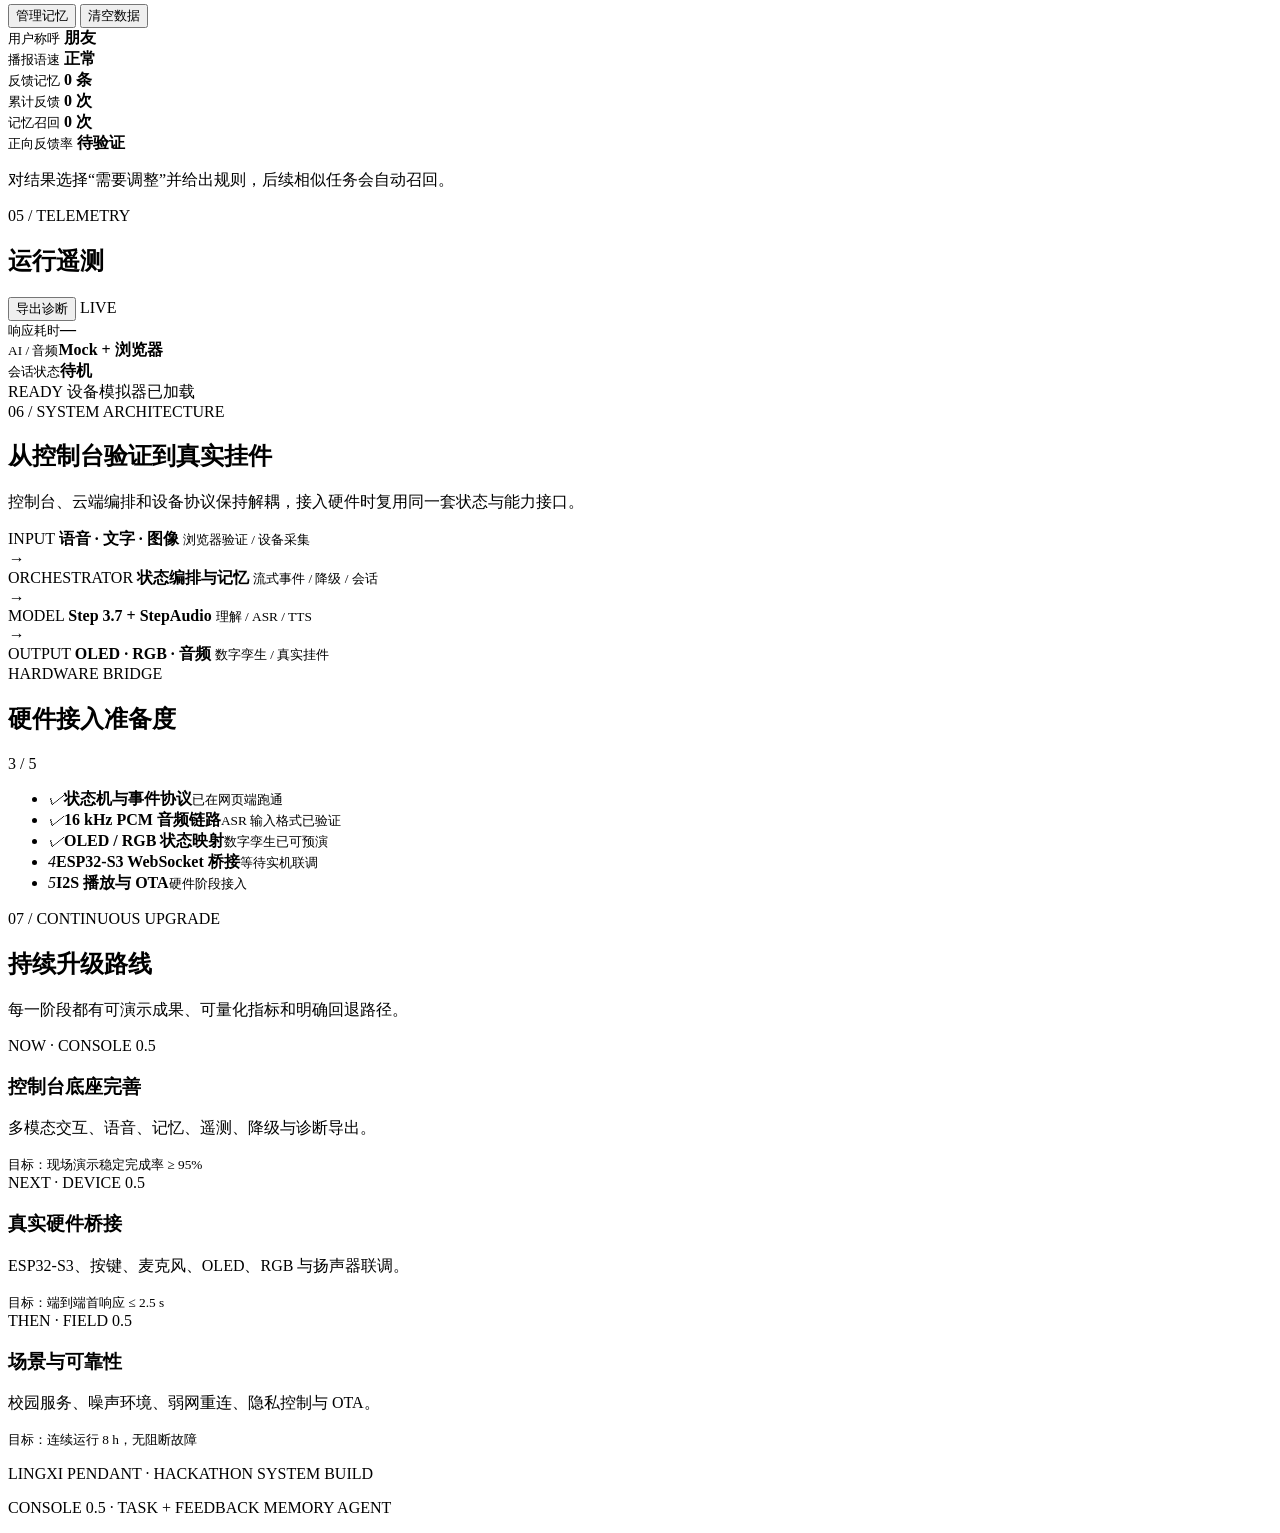
==== commit 7602f4bc: "Integrate companion, learning and hardware with shared console state Import twofly653/lingxi at 77be" ====
--- a/public/index.html
+++ b/public/index.html
@@ -10,7 +10,7 @@
     <title>灵犀挂件 · 系统控制台</title>
     <link rel="icon" href="/favicon.svg" type="image/svg+xml" />
     <link rel="stylesheet" href="/styles.css" />
-  </head>
+  <link rel="stylesheet" href="/identity.css" /><script src="/identity.js"></script></head>
   <body>
     <div class="ambient ambient-one" aria-hidden="true"></div>
     <div class="ambient ambient-two" aria-hidden="true"></div>
@@ -24,6 +24,7 @@
         </span>
       </a>
       <nav class="site-nav" aria-label="产品入口">
+        <a href="/companion">陪伴与学习</a>
         <a href="/demo">在线演示</a>
         <a class="active" href="/console" aria-current="page">控制台</a>
       </nav>
@@ -195,6 +196,7 @@
                 <path d="m5 12 13-7-4 14-2.4-5.1L5 12Z"></path>
               </svg>
             </button>
+            <button class="cancel-run-button" id="cancelRunButton" type="button" hidden>停止</button>
           </form>
           <div class="image-preview" id="imagePreview" hidden>
             <img id="imagePreviewImage" alt="待发送的图片预览" />
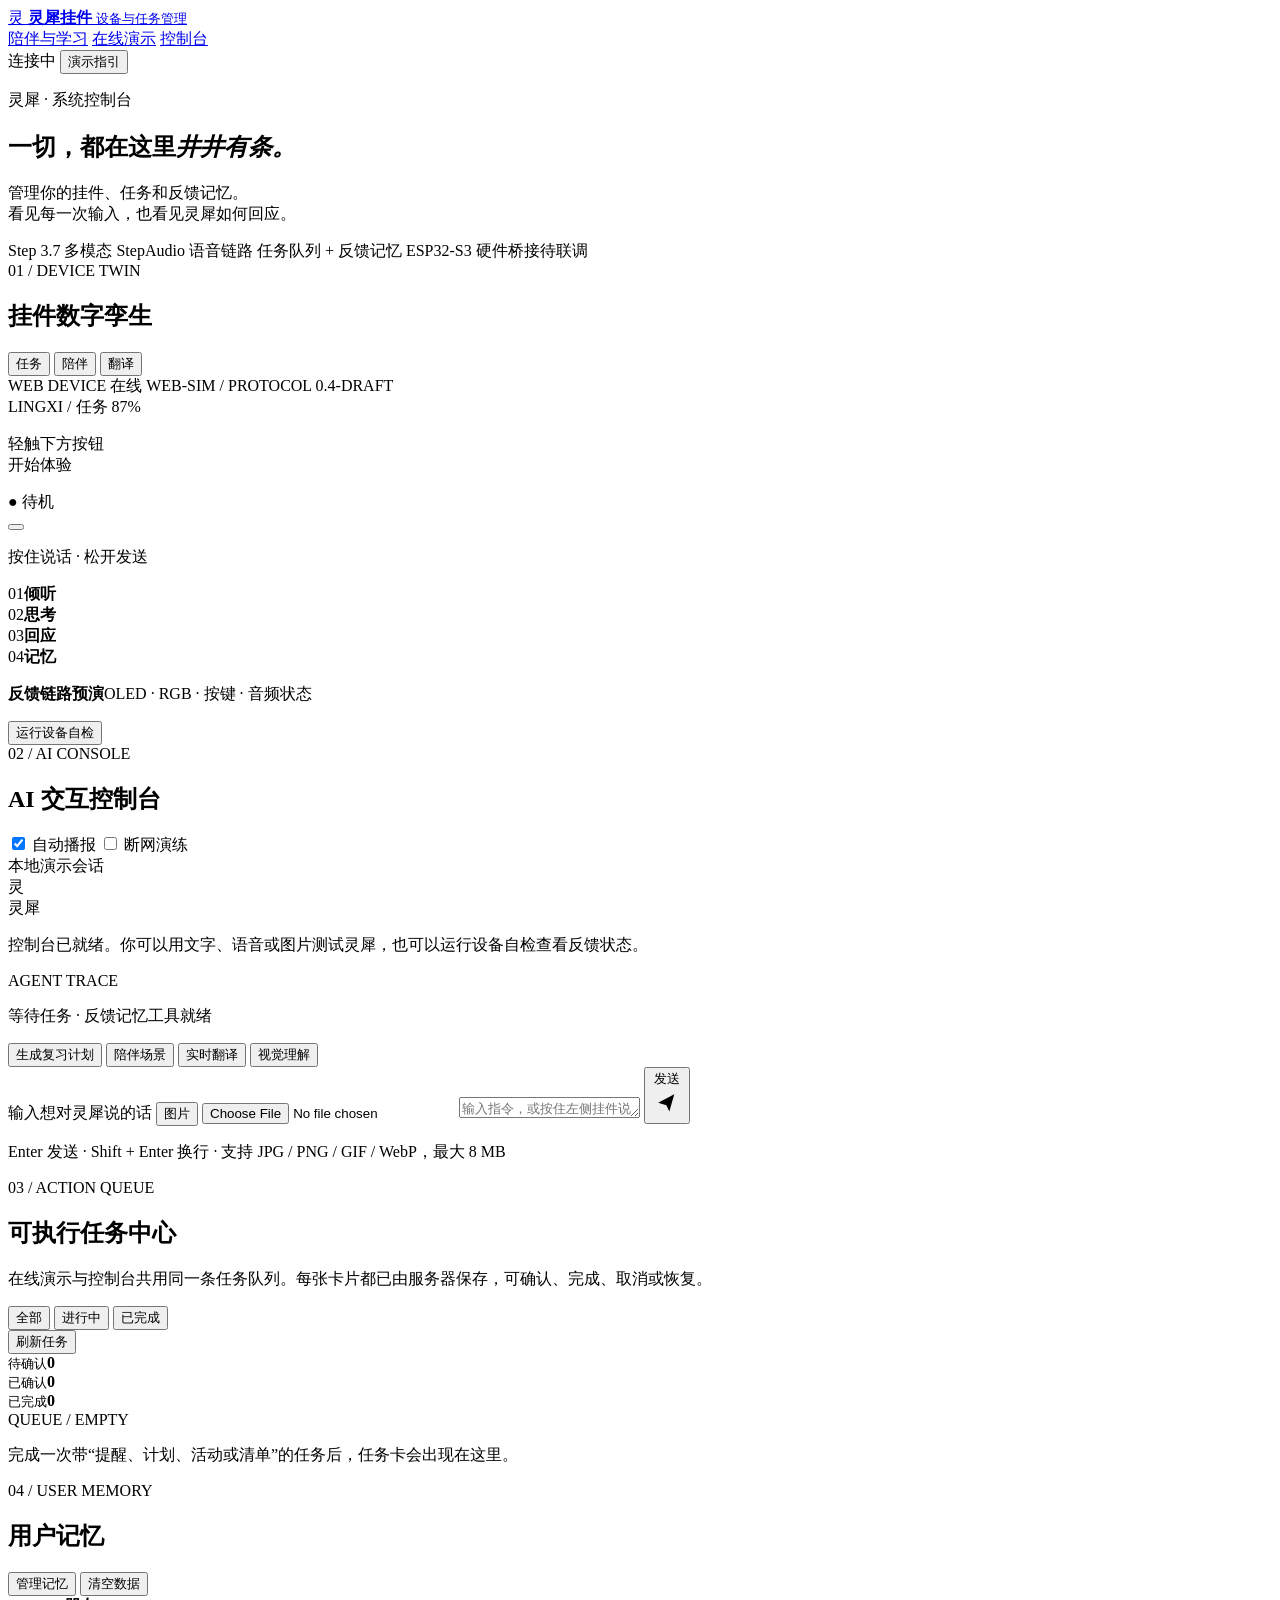
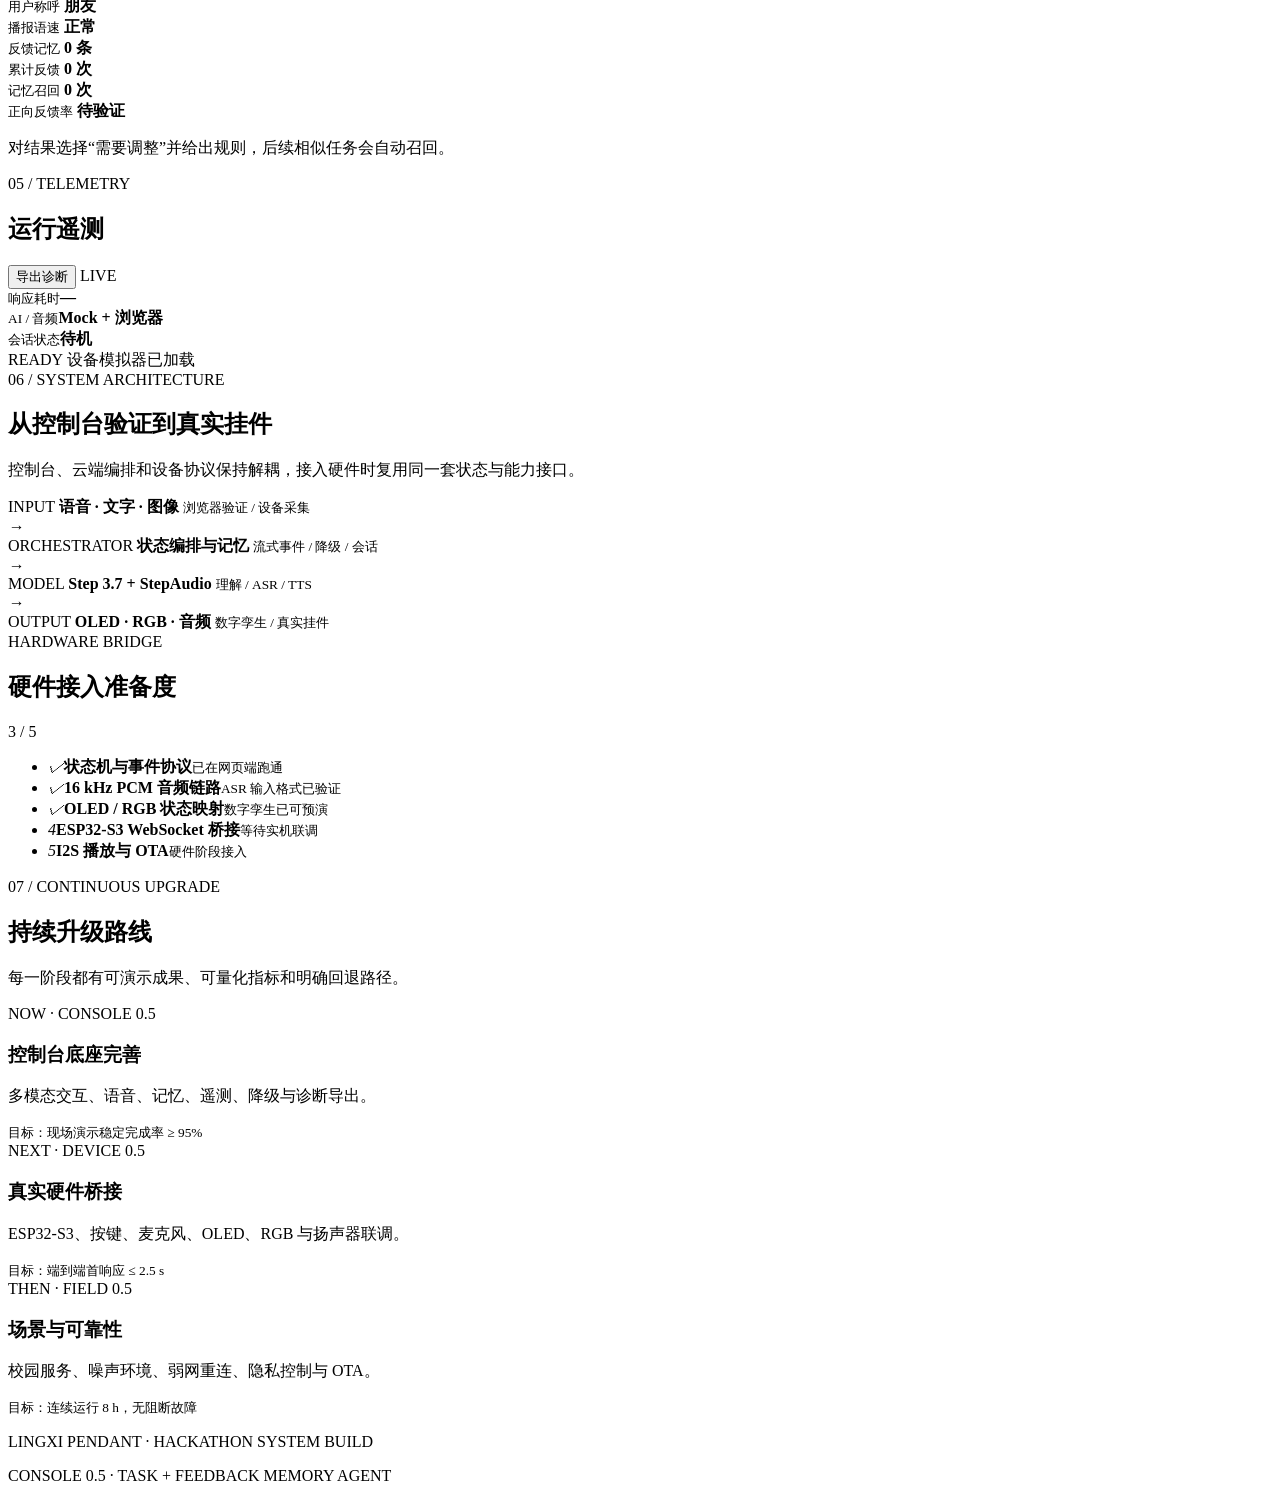
==== commit beba1122: "Redesign Lingxi with a warm companion-focused interface" ====
--- a/public/index.html
+++ b/public/index.html
@@ -10,7 +10,8 @@
     <title>灵犀挂件 · 系统控制台</title>
     <link rel="icon" href="/favicon.svg" type="image/svg+xml" />
     <link rel="stylesheet" href="/styles.css" />
-  <link rel="stylesheet" href="/identity.css" /><script src="/identity.js"></script></head>
+  <link rel="stylesheet" href="/identity.css" /><script src="/identity.js"></script><link rel="stylesheet" href="/warm-product.css">
+</head>
   <body>
     <div class="ambient ambient-one" aria-hidden="true"></div>
     <div class="ambient ambient-two" aria-hidden="true"></div>
@@ -20,7 +21,7 @@
         <span class="brand-mark" aria-hidden="true">灵</span>
         <span>
           <strong>灵犀挂件</strong>
-            <small>HACKATHON BUILD / CONSOLE 0.5</small>
+            <small>设备与任务管理</small>
         </span>
       </a>
       <nav class="site-nav" aria-label="产品入口">
@@ -40,15 +41,10 @@
     <main id="demo">
       <section class="hero-copy" aria-labelledby="pageTitle">
         <div>
-          <p class="kicker"><span>LINGXI SYSTEM</span> · 挂件、智能与控制台协同演进</p>
-          <h1 id="pageTitle">让随身智能<br /><em>有感知，有回应</em></h1>
-        </div>
-        <p class="hero-description">
-          面向走路、通勤、学习和双手忙碌时的校园短任务，灵犀用按住说话和简短反馈减少反复操作。
-          网页端是挂件的系统控制台，当前用于验证
-          <strong>多模态输入 → Agent 规划 → 可执行任务 → 反馈记忆</strong>，
-          后续继续承担真实设备的配置、调试与状态管理。
-        </p>
+          <p class="kicker">灵犀 · 系统控制台</p>
+          <h1 id="pageTitle">一切，都在这里<em>井井有条。</em></h1>
+        </div>
+        <p class="hero-description">管理你的挂件、任务和反馈记忆。<br>看见每一次输入，也看见灵犀如何回应。</p>
       </section>
 
       <div class="build-strip" aria-label="当前系统能力">
